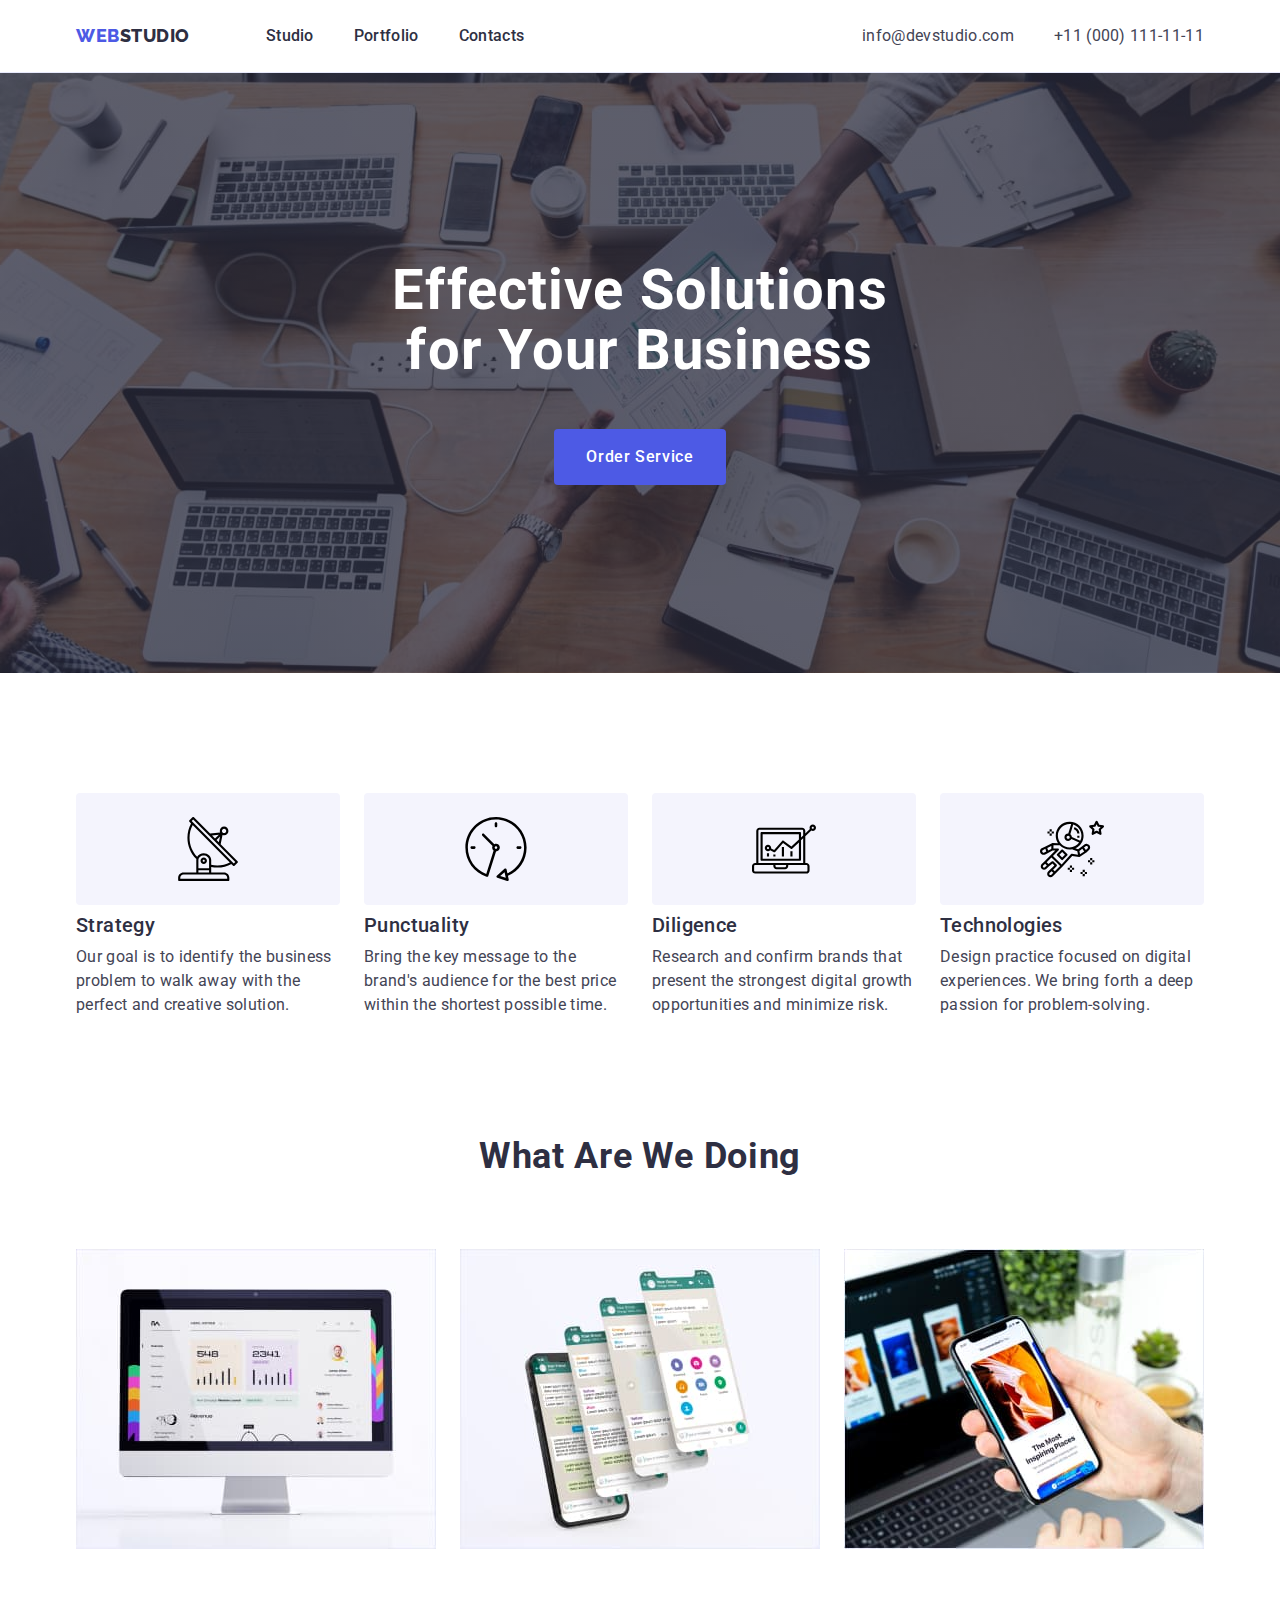
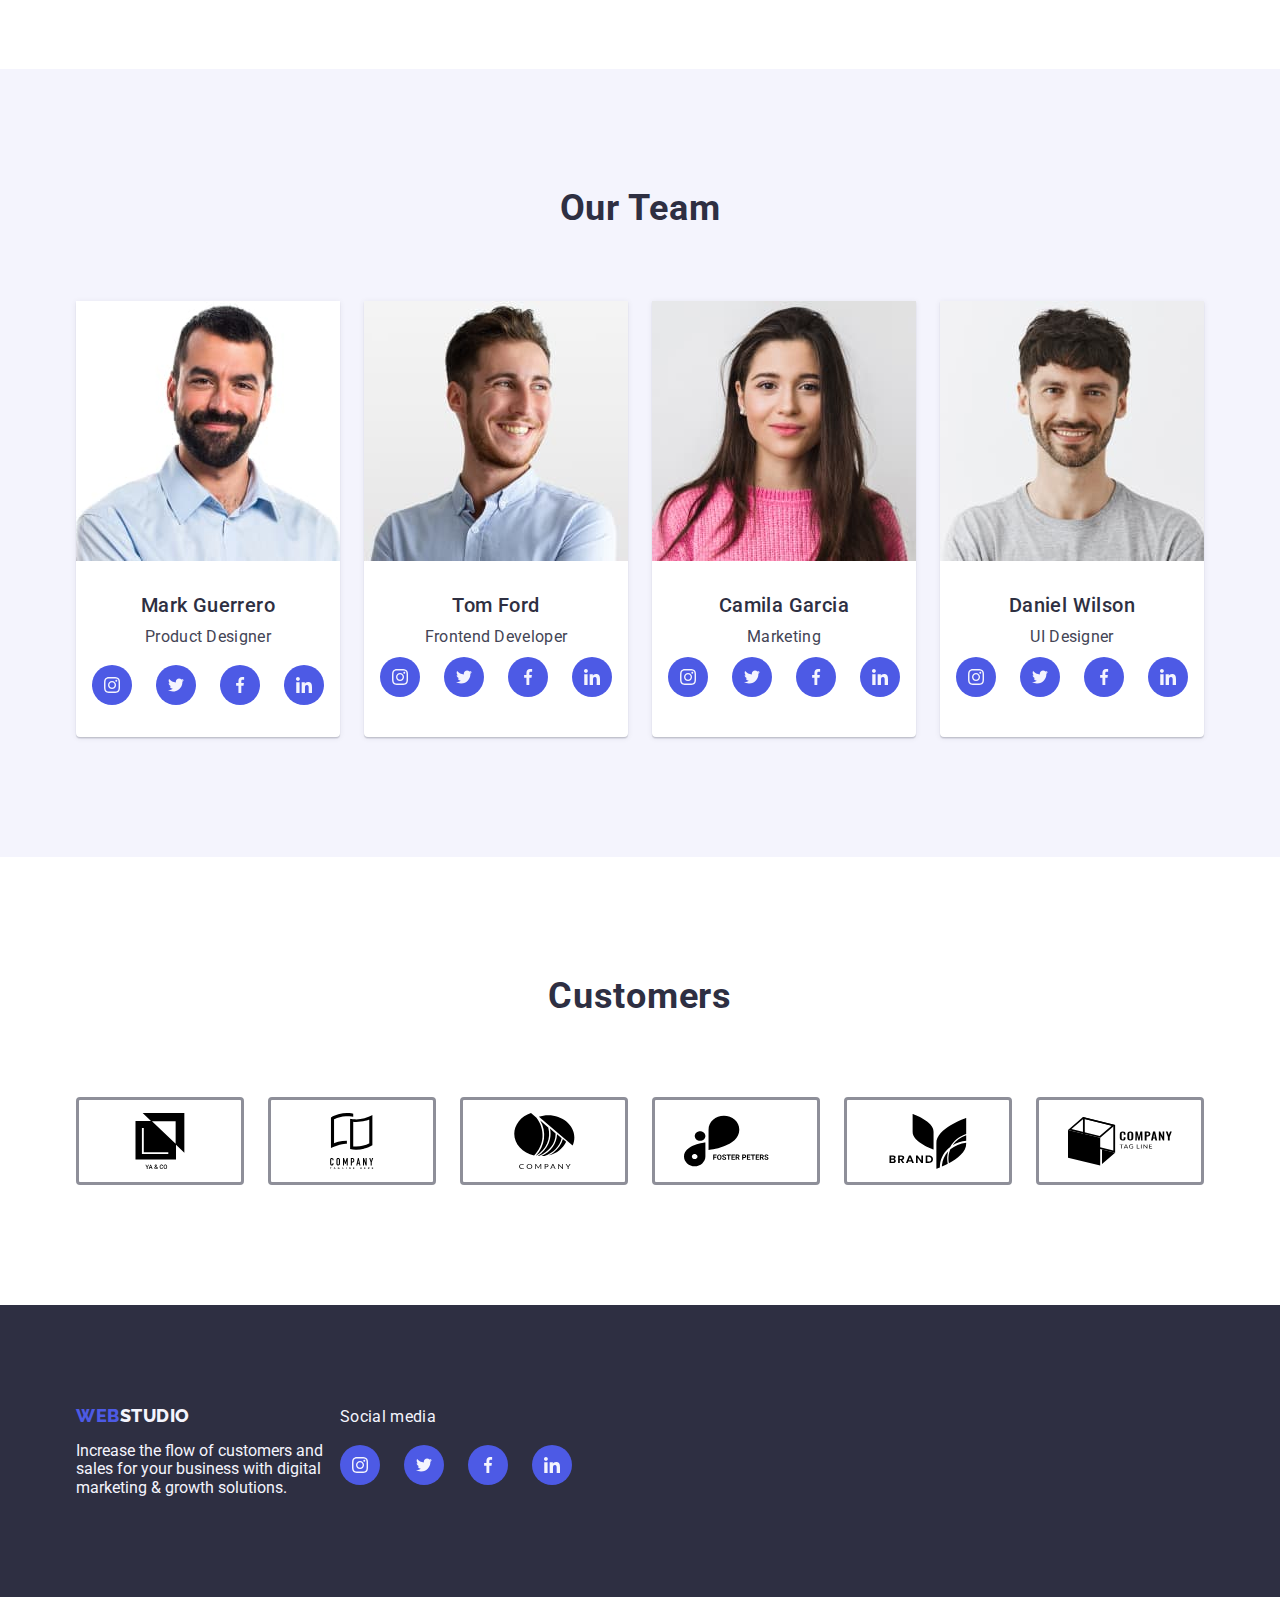
==== index.html @ c80bb86b "hw-04-27" ====
<!DOCTYPE html>
<html lang="en">
<head>
    <meta charset="UTF-8">
    <meta http-equiv="X-UA-Compatible" content="IE=edge">
    <meta name="viewport" content="width=device-width, initial-scale=1.0">
    <title>Main page</title>
    <link rel="preconnect" href="https://fonts.googleapis.com">
    <link rel="preconnect" href="https://fonts.gstatic.com" crossorigin>
    <link href="https://fonts.googleapis.com/css2?family=Raleway:wght@800&family=Roboto:wght@400;500;700;900&display=swap"
      rel="stylesheet">
    <link  rel="stylesheet"
           href="https://cdnjs.cloudflare.com/ajax/libs/modern-normalize/1.1.0/modern-normalize.min.css">
    <link rel="stylesheet" href="./css/style.css">
</head>

<body class="body">
        <!--Шапка -->

    <header class="header">
      <div class="container header-container ">
       <nav class="nav">
        <a class="logo link" href="./index.html">Web<span class="logo-one">Studio</span></a>
        <ul class="menu list">
          <li class="menu-item">
           <a class="menu-link link" href="./index.html">Studio</a>
         </li>
         <li class="menu-item">
          <a class="menu-link link" href="./portfolio.html">Portfolio</a>
         </li>
         <li class="menu-item">
          <a class="menu-link link" href="">Contacts</a>
         </li>
        </ul>
       </nav>
       <address class="adress m-left">
       <ul class="list menu ">
        <li class="m-right">
         <a class="mail link" href="mailto:info@devstudio.com">info@devstudio.com</a>
        </li>
        <li>
         <a class="phone-number link" href="tel:+110001111111">+11 (000) 111-11-11</a>
        </li>
       </ul>
      </address>
     </div>
    </header>

     <!--Головна частина -->

    <main>

     <section class="hero">
      <div class="container">
       <h1 class="title-one">Effective Solutions for Your Business</h1>
       <button class="button" type="button">Order Service</button>
      </div>
     </section>

     <section class="section">
        <div class="container ">
          <h2 hidden>blanc</h2> 
          
         <ul class="list line right-margin">
            <li>
             <div class="icon-conteiner">
              <svg  width="64px"  height="64px">                           
                <use href="./images/icons.svg#antenna"></use>
              </svg>
             </div>
             <h3 class="title-three">Strategy </h3>
             <p  class="p-descriphion">Our goal is to identify the business problem to walk away with the  perfect and creative solution.</p>
            </li>
            <li>
             <div class="icon-conteiner">
              <svg width="64px" height="64px">
                <use href="./images/icons.svg#clock"></use>
              </svg>
             </div>
             <h3 class="title-three">Punctuality </h3>
             <p class="p-descriphion">Bring the key message to the  brand's audience for the best  price within the shortest possible time.</p>
            </li>
            <li>
              <div class="icon-conteiner">
               <svg width="64px" height="64px">
                <use href="./images/icons.svg#diagram"></use>
               </svg>
              </div>
             <h3 class="title-three">Diligence</h3>
             <p  class="p-descriphion">Research and confirm brands that  present the strongest digital growth  opportunities and minimize risk.</p>
            </li>
            <li>
              <div class="icon-conteiner">
               <svg width="64px" height="64px">
                <use href="./images/icons.svg#astronaut"></use>
               </svg>
              </div>
              <h3 class="title-three">Technologies</h3>
              <p class="p-descriphion">Design practice focused on digital  experiences. We bring forth  a deep passion for problem-solving. </p>
            </li>
          </ul>
        </div>
      </section>

      <section class="section">
       <div class="container">
        <h2 class="title-too">What are we doing</h2>
        <ul class="list line right-margin">
          <li>
             <img src="./images/foto1/img1.jpg" alt="Computer" width="360">
           </li>
          <li>
             <img src="./images/foto1/img2.jpg" alt="Smartphone" width="360">
           </li>
          <li>
             <img src="./images/foto1/img3.jpg" alt="Laptop" width="360">
           </li>
        </ul>
       </div>
      </section>

      <section class="section-one">
        <div class="container">
         <h2 class="title-too">Our Team </h2>
         <ul class="list line right-margin">
            <li class="emploer">
               <img src="./images/foto2/img4.jpg" alt="Mark Guerrero Product Designer">
               <div class="card-emploers">
                <h3 class="title-three">Mark Guerrero</h3>
                <p class="p-descriphion m-bottom">Product Designer</p>
                 <ul class="list line right-margin">
                 <li>
                  <a class="social-list" href="">
                  <svg class="size-svg-one" width="16px" height="16px">                       
                    <use href="./images/icons.svg#instagram"></use>
                  </svg>
                  </a>
                 </li>
                 <li>
                  <a class="social-list" href="" >
                   <svg class="size-svg-one" width="16px" height="16px">                    
                    <use href="./images/icons.svg#twitter"></use>
                   </svg>
                  </a>
                 </li>
                 <li>
                  <a class="social-list" href="">
                   <svg class="size-svg-one" width="16px" height="16px">                                  
                    <use href="./images/icons.svg#facebook"></use>
                   </svg>
                  </a>
                 </li>
                 <li>
                  <a class="social-list" href="">
                   <svg class="size-svg-one" width="16px" height="16px">                                    
                    <use href="./images/icons.svg#linkedin"></use>
                   </svg>
                  </a>
                 </li>
                </ul>
              </div>
            </li>
            <li class="emploer">
               <img src="./images/foto2/img5.jpg" alt="Tom Ford Frontend Developer">
               <div class="card-emploers">   
                <h3 class="title-three">Tom Ford</h3>
                <p class="p-descriphion" >Frontend Developer</p>
                <ul class="list line right-margin">
                  <li>
                    <a class="social-list" href="">
                      <svg class="size-svg-one" width="16px" height="16px">
                        <use href="./images/icons.svg#instagram"></use>
                      </svg>
                    </a>
                  </li>
                  <li>
                    <a class="social-list" href="">
                      <svg class="size-svg-one" width="16px" height="16px">
                        <use href="./images/icons.svg#twitter"></use>
                      </svg>
                    </a>
                  </li>
                  <li>
                    <a class="social-list" href="">
                      <svg class="size-svg-one" width="16px" height="16px">
                        <use href="./images/icons.svg#facebook"></use>
                      </svg>
                    </a>
                  </li>
                  <li>
                    <a class="social-list" href="">
                      <svg class="size-svg-one" width="16px" height="16px">
                        <use href="./images/icons.svg#linkedin"></use>
                      </svg>
                    </a>
                  </li>
                </ul>
              </div>
            </li>
            <li class="emploer">
               <img  src="./images/foto2/img6.jpg" alt="Camila Garcia Marketing">
               <div class="card-emploers">
                <h3 class="title-three">Camila Garcia</h3>
                <p class="p-descriphion" >Marketing</p>
                <ul class="list line right-margin">
                  <li>
                    <a class="social-list" href="">
                      <svg class="size-svg-one" width="16px" height="16px">
                        <use href="./images/icons.svg#instagram"></use>
                      </svg>
                    </a>
                  </li>
                  <li>
                    <a class="social-list" href="">
                      <svg class="size-svg-one" width="16px" height="16px">
                        <use href="./images/icons.svg#twitter"></use>
                      </svg>
                    </a>
                  </li>
                  <li>
                    <a class="social-list" href="">
                      <svg class="size-svg-one" width="16px" height="16px">
                        <use href="./images/icons.svg#facebook"></use>
                      </svg>
                    </a>
                  </li>
                  <li>
                    <a class="social-list" href="">
                      <svg class="size-svg-one" width="16px" height="16px">
                        <use href="./images/icons.svg#linkedin"></use>
                      </svg>
                    </a>
                  </li>
                </ul>
              </div>
            </li>
            <li class="emploer">
              <img  src="./images/foto2/img7.jpg" alt="Daniel Wilson UI Designer">
              <div class="card-emploers">
                <h3 class="title-three">Daniel Wilson</h3>
                <p class="p-descriphion">UI Designer</p>
                <ul class="list line right-margin">
                  <li>
                    <a class="social-list" href="">
                      <svg class="size-svg-one" width="16px" height="16px">
                        <use href="./images/icons.svg#instagram"></use>
                      </svg>
                    </a>
                  </li>
                  <li>
                    <a class="social-list" href="">
                      <svg class="size-svg-one" width="16px" height="16px">
                        <use href="./images/icons.svg#twitter"></use>
                      </svg>
                    </a>
                  </li>
                  <li>
                    <a class="social-list" href="">
                      <svg class="size-svg-one" width="16px" height="16px">
                        <use href="./images/icons.svg#facebook"></use>
                      </svg>
                    </a>
                  </li>
                  <li>
                    <a class="social-list" href="">
                      <svg class="size-svg-one" width="16px" height="16px">
                        <use href="./images/icons.svg#linkedin"></use>
                      </svg>
                    </a>
                  </li>
                </ul>
              </div>
            </li>
          </ul>
        </div>
      </section>

      <section class="section">
        <div class="container">
          <h2 class="title-too">Customers</h2> 
          <ul class="list line right-margin">
            <li>
             <a class="customers-icon"  href=""> 
              <svg width="104px" height="56px">
                <use href="./images/icons.svg#logo1"></use>
              </svg>
             </a>
            </li>
            <li>
             <a class="customers-icon" href=""> 
              <svg width="104px" height="56px">
               <use href="./images/icons.svg#logo2"></use>
              </svg>
             </a>
            </li>
            <li>
             <a class="customers-icon" href="">
              <svg width="104px" height="56px">
                <use href="./images/icons.svg#logo3"></use>
              </svg>
             </a>
            </li>
            <li>
            <a class="customers-icon" href="">
              <svg width="104px" height="56px">
                <use href="./images/icons.svg#logo4"></use>
              </svg>
            </a>
            </li>
            <li>
            <a class="customers-icon" href="">
              <svg width="104px" height="56px">
                <use href="./images/icons.svg#logo5"></use>
              </svg>
             </a>
            </li>
            <li>
             <a class="customers-icon" href="">
              <svg width="104px" height="56px">
                <use href="./images/icons.svg#logo6"></use>
              </svg>
             </a>
            </li>
          </ul>
        </div>
      </section>

    </main>

    <footer class="footer">
     <div class="container line-footer">
      <div class="footer-margin" >
        <a class="logo-footer link" href="./index.html">Web<span class="logo-too">Studio</span></a>
        <p class="p-footer">Increase the flow of customers and sales for your business with digital marketing & growth
          solutions. </p>
      </div>
      <div>
       <p class="p-footer-one">Social media</p>
        <ul class="list line right-margin">
          <li>
            <a class="social-list" href="">
              <svg class="size-svg-one" width="16px" height="16px">
                <use href="./images/icons.svg#instagram"></use>
              </svg>
            </a>
          </li>
          <li>
            <a class="social-list" href="">
              <svg class="size-svg-one" width="16px" height="16px">
                <use href="./images/icons.svg#twitter"></use>
              </svg>
            </a>
          </li>
          <li>
            <a class="social-list" href="">
              <svg class="size-svg-one" width="16px" height="16px">
                <use href="./images/icons.svg#facebook"></use>
              </svg>
            </a>
          </li>
          <li>
            <a class="social-list" href="">
              <svg class="size-svg-one" width="16px" height="16px">
                <use href="./images/icons.svg#linkedin"></use>
              </svg>
            </a>
          </li>
        </ul>
      </div>
     </div>
    </footer>
       
 </body>
</html>
---- css/style.css ----
:root {--color-one:#2e2f42;
       --color-too:#4d5ae5;
       --color-three:#ffffff;
       --color-four:#434455;
       --color-five:#f4f4fd;
       --color-six: #404bbf;
       --color-seven:#e7e9fc}

h1, h2,h3,p{margin-top:0;
            margin-bottom:0;}
ul{margin-top: 0;
   margin-bottom:0;
   padding-left: 0;}

.container{width:1158px;
           margin-left: auto;
           margin-right: auto;
           padding-left:15px;
           padding-right:15px;}

img{display: block;}
a{display: block;} 
svg{display:block;} 


body{ font-family:'Roboto',sans-serif;
       background-color: var(--color-three);
       color:var(--color-four);}
       
    

.list {list-style: none;}
.link {text-decoration: none;}

/* .line-one {display: flex; */
           /* flex-wrap: wrap;} */
           
.line{display: flex;}

.line-portfolio-one {
       display: flex;
       align-items: center;
       justify-content: center;
       column-gap:24px ;
       margin-bottom:72px;}
.line-portfolio-too {
         display: flex;
         flex-wrap: wrap;
         row-gap: 48px;
         column-gap:24px;}

/* .element-margin:not(:nth-child(3n)){ margin-right:24px;}             */
/* .element-margin-one:not(:nth-child(4n)){margin-right: 24px;} */
/* .element-margin-filter:not(:nth-child(5n)){margin-right: 24px;} */
/* .element-margin-customers:not(:nth-child(6n)) {margin-right: 24px;}   */

.p-descriphion{
      font-size:16px;
      line-height: 1.5;
      letter-spacing: 0.02em;
      color: var(--color-four);}
 .width-element{width:calc((100% - 72px)/4);}       


.header{border-bottom: 1px solid var(--color-seven);
box-shadow: 0px 2px 1px rgba(46, 47, 66, 0.08), 0px 1px 1px rgba(46, 47, 66, 0.16), 0px 1px 6px rgba(46, 47, 66, 0.08);
}

.header-container{
       display: flex; 
       align-items: center;} 
        
.nav{display: flex;
     align-items: center;} 
     
        
.logo{font-family:'Raleway',sans-serif; 
      font-weight: 800;
      font-size:18px;
      line-height:1.17;
      letter-spacing: 0.03em;
      text-transform: uppercase;
      color: var(--color-too);
      margin-right:76px;
      
}
.logo-one{color: var(--color-one);}
.logo-too{color: var(--color-five);}


.menu{display: flex;
      align-items: center;
      column-gap: 40px;
}

.menu-item{padding-top: 24px;
           padding-bottom:24px;}  

.menu-link {font-weight:500 ;
           font-size:16px;
           color: var(--color-one);
           line-height: 1.5;
           letter-spacing: 0.02em;
           /* padding-top: 24px; */
           /* padding-bottom: 24px; */
       
                     
              }
       
       
.menu-link:hover,.menu-link:focus{color: var(--color-six);}
 
.adress{font-style: normal;
        align-items: center;
        /* justify-content: flex-end; */
       }  


.mail {font-size: 16px;
       color: var(--color-four);
       line-height: 1.5;
       letter-spacing: 0.02em;
       
       }
.phone-number{font-size: 16px;
              color: var(--color-four);
              line-height: 1.5;
              letter-spacing: 0.02em;
              
       }
            
.mail:hover,.mail:focus{color: var(--color-six);}
.phone-number:hover,.phone-number:focus{color:var(--color-six);}
.m-left{margin-left: auto;} 
/* .m-right{margin-right:40px;} */

.hero{
      padding-top: 188px;
      padding-bottom: 188px;
      background-image: linear-gradient(rgba(46, 47, 66, 0.7), rgba(46, 47, 66, 0.7)),
                        url('../images/people-office-hero.jpg');
      background-size: cover;
      background-repeat: no-repeat;
      background-position: center;
      background-color: rgba(46, 47, 66, 0.7);
      max-width: 1440px;
      margin-bottom: 120px;
}
      



.title-one{
      font-weight: 700;
      font-size: 56px;
      line-height: 1.07;
      letter-spacing: 0.02em;
      text-align: center;
      color:var(--color-three);
      max-width:496px;
      margin: 0 auto ; 
      margin-bottom:48px;}

.button{font-family: 'Roboto', sans-serif;
        font-weight: 500;
        font-size: 16px;
        line-height: 1.5;
        letter-spacing:0.04em;
        cursor:pointer;
        background-color:var(--color-too);
        color: var(--color-three);
        min-width:169px;
        height:56px;
        display: block;
        margin: 0 auto;
        padding: 16px 32px 16px 32px;
        border: none;
        border-radius:4px;}
.button:hover,.button:focus{ background-color: var(--color-six);}
.card{background-color: var(--color-three);}
                             
.button-too {font-family:'Roboto',sans-serif;
         font-weight: 500;
         font-size: 16px;
         line-height: 1.5;
         letter-spacing: 0.04em;
         cursor: pointer;
         background-color: var(--color-five);
         color:var(--color-too);
         display: block;
         padding: 12px 24px 12px 24px;
         border: 1px solid var(--color-seven);
         border-radius: 4px;}
.button-too:hover,.button-too:focus{
      background-color:var(--color-six); 
      color: var(--color-three);
      border: 1px solid transparent;
      box-shadow: 0px 3px 1px rgba(0, 0, 0, 0.1), 0px 2px 1px rgba(0, 0, 0, 0.08), 0px 2px 2px rgba(0, 0, 0, 0.12);
       }         

.section-one {background-color: var(--color-five);
          padding-top:120px; 
          padding-bottom:120px;
          margin-bottom: 120px; 
       }
.section {background-color:var(--color-three); 
          margin-bottom: 120px;     
       }
.section-portfolio{background-color: var(--color-three);
                   padding-top: 96px;
                   padding-bottom: 120px;}


.card-emploers{
       display: block;
       padding-top: 32px; 
       padding-bottom: 32px; 
       padding-left: 16px;  
       padding-right: 16px; 
       text-align: center;
       justify-content:center;}  

.width {flex-basis:calc(100% - 3 * 24px)}
.emploer{
        background-color: var(--color-three);
        flex-basis:calc((100% - 3 * 24px)/4);
        border-radius: 0px 0px 4px 4px;
        box-shadow: 0px 1px 6px rgba(46, 47, 66, 0.08), 0px 1px 1px rgba(46, 47, 66, 0.16),
                    0px 2px 1px rgba(46, 47, 66, 0.08);
       }
.center{text-align:center;}
.center-icon{justify-content: center;}
.social-list{display:flex;
             margin-top: 8px;
             height:100%;
             justify-content: center;
             align-items: center; 
             width: 40px;
             height: 40px;
             border-radius: 50%;
             background-color:#4d5ae5;}
.social-list:hover,.social-list:focus {background-color: #404bbf;}
             
.size-svg-one{ 
              /* width:16px; */
               /* height:16px; */
               fill: #f4f4fd;}


.icon-conteiner {
       display: flex;
       justify-content: center;
       align-items: center; 
       width: 264px;
       height: 112px;
       background-color: #f4f4fd;
       border-radius: 4px;
       margin-bottom: 8px;
}

  
 
/* .size-svg-customers{width: 104px; */
                    /* height: 56px;           */
/* }          */
 
.m-bottom {margin-bottom: 8px;}
.card-portfolio {
       padding-top: 32px;
       padding-bottom: 32px;
       padding-left: 16px;
       padding-right: 16px;
       border: 1px solid #e7e9fc;
       border-top: none;}
.portfolio-shadow{box-shadow:none;}       
.portfolio-shadow:hover,.portfolio-shadow:focus{
       box-shadow: 0px 1px 6px rgba(46, 47, 66, 0.08), 0px 1px 1px rgba(46, 47, 66, 0.16), 0px 2px 1px rgba(46, 47, 66, 0.08);
 }      



.title-too{font-weight:700;
      font-size: 36px;
      line-height: 1.11;
      letter-spacing: 0.02em;
      text-align: center;
      text-transform:capitalize;
      color:var(--color-one);
      margin-bottom:72px;}


.title-three {font-weight:500;
              font-size:20px;
              line-height: 1.2;
              letter-spacing: 0.02em;
              color:var(--color-one);
              margin-bottom:8px;}


.right-margin{gap: 24px;}              
.customers-icon{
              display: flex;
              margin-top: 8px;
              justify-content: center;
              align-items: center;
              gap: 24px;
              width: 168px;
              height: 88px;
              color: #8e8f99;
              border: solid #8e8f99;
              border-radius: 4px;}  
                
.customers-icon:hover,.customers-icon:focus{background-color:#404bbf ;
                                            color:#404bbf;
                                            border-color: #404bbf; 
}
       
       

.footer{background-color:var(--color-one);
        padding-top: 100px;
        padding-bottom:100px;}

.p-footer{width:264px ;
          color:var(--color-five);
          }

.line-footer {display: flex;
              align-items: baseline
}
         
.p-footer-one{width: 96px;
              font-size: 16px;
              line-height: 1.5;
              letter-spacing: 0.02em;
              color: var(--color-five);
              margin-bottom:8px;
}         
.footer-margin{gap:120px;}          


.logo-footer{font-family:'Raleway',sans-serif;
        font-weight: 800;
        font-size: 18px;
        line-height: 1.17;
        letter-spacing: 0.03em;
        text-transform: uppercase;
        color: var(--color-too);
        display:block;
        margin-bottom:16px;}
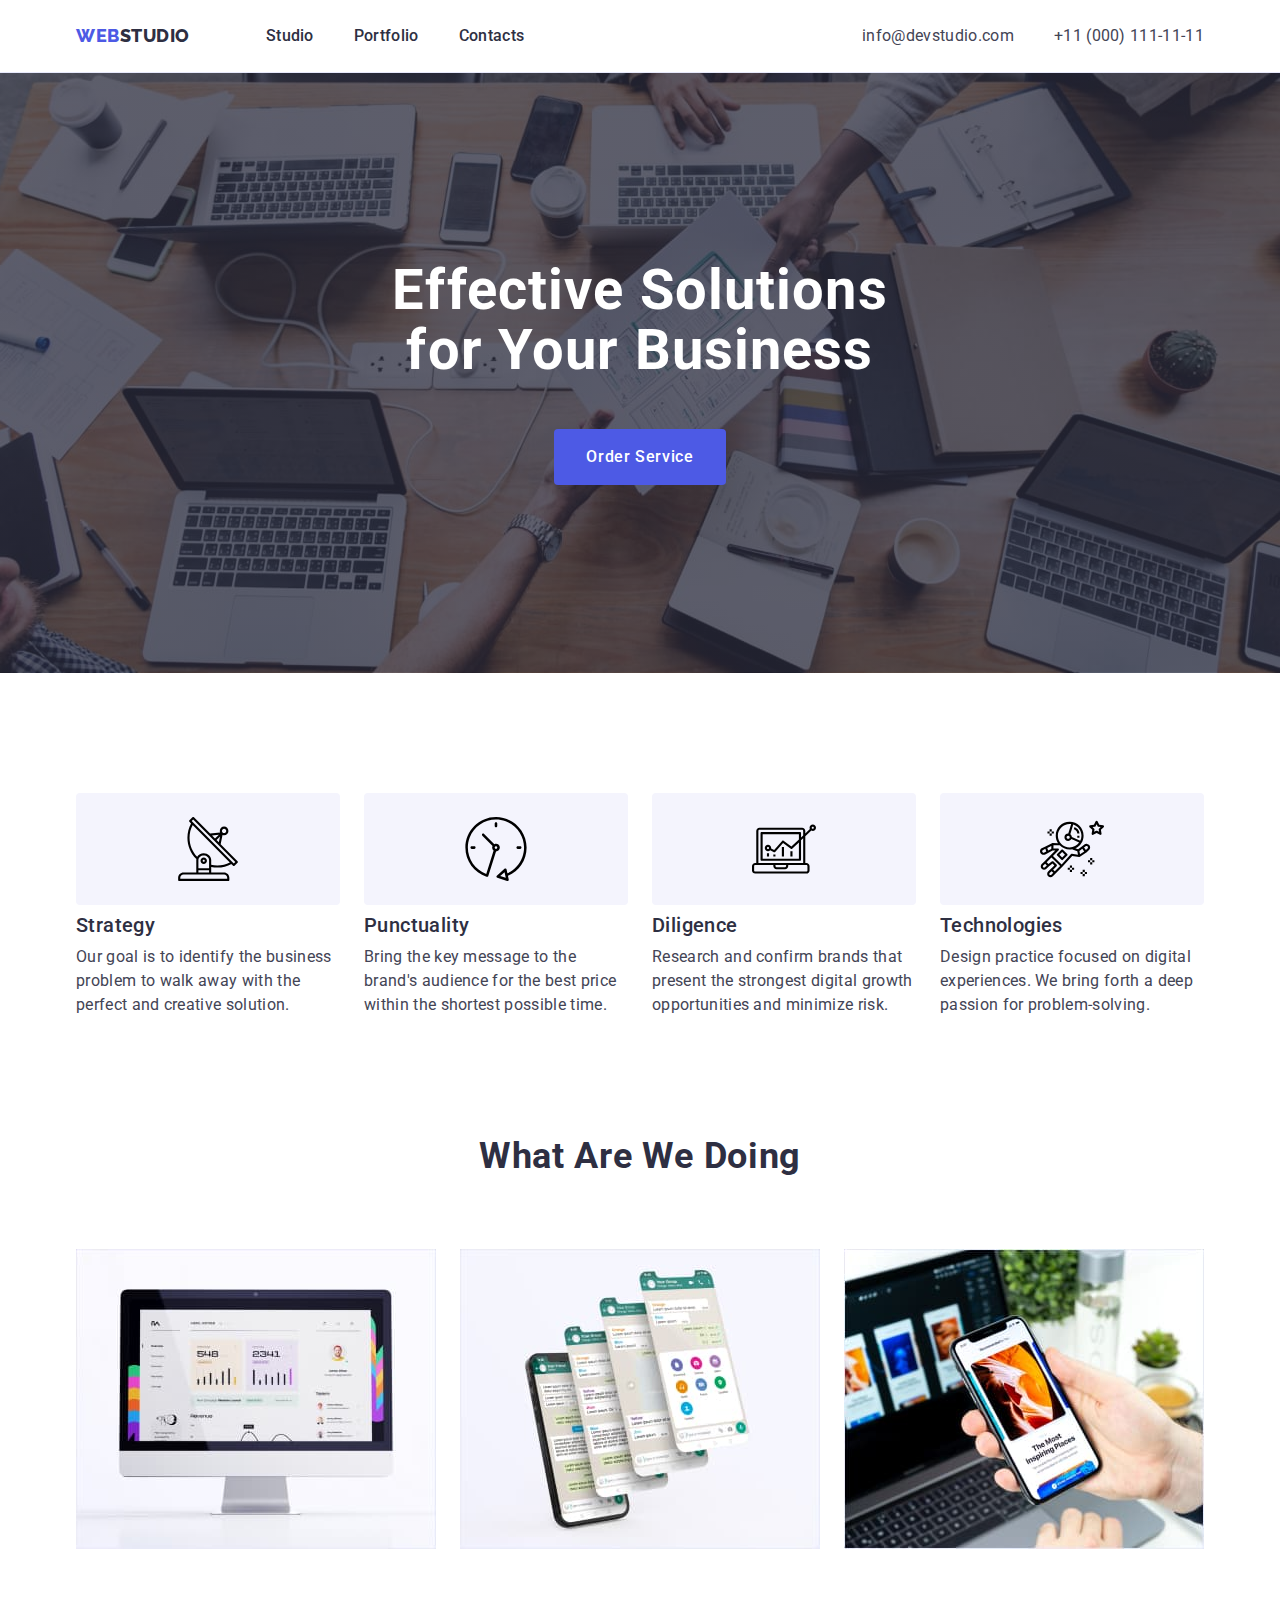
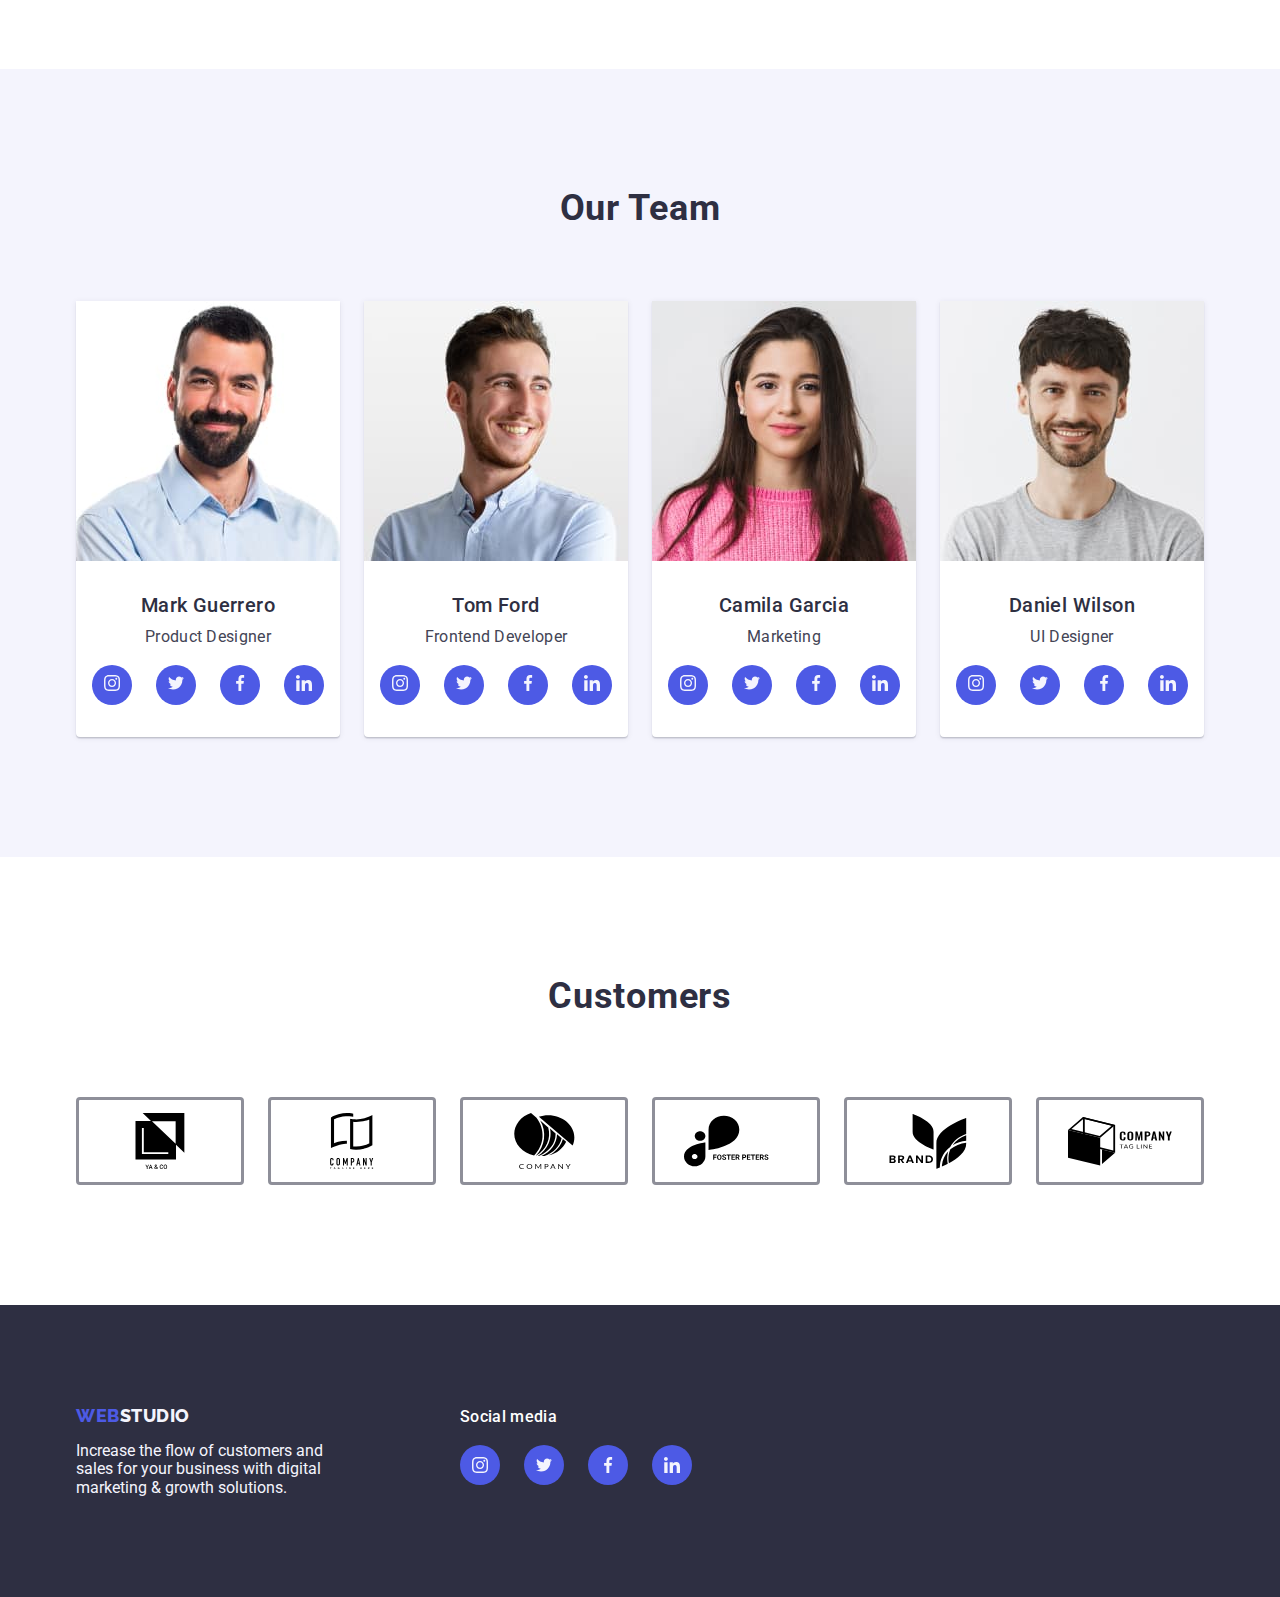
==== commit 16722bd9: "hw-04-30" ====
--- a/index.html
+++ b/index.html
@@ -129,29 +129,29 @@
                 <h3 class="title-three">Mark Guerrero</h3>
                 <p class="p-descriphion m-bottom">Product Designer</p>
                  <ul class="list line right-margin">
-                 <li>
-                  <a class="social-list" href="">
+                 <li class="social-list">
+                  <a  href="">
                   <svg class="size-svg-one" width="16px" height="16px">                       
                     <use href="./images/icons.svg#instagram"></use>
                   </svg>
                   </a>
                  </li>
-                 <li>
-                  <a class="social-list" href="" >
+                 <li class="social-list">
+                  <a  href="" >
                    <svg class="size-svg-one" width="16px" height="16px">                    
                     <use href="./images/icons.svg#twitter"></use>
                    </svg>
                   </a>
                  </li>
-                 <li>
-                  <a class="social-list" href="">
+                 <li class="social-list">
+                  <a  href="">
                    <svg class="size-svg-one" width="16px" height="16px">                                  
                     <use href="./images/icons.svg#facebook"></use>
                    </svg>
                   </a>
                  </li>
-                 <li>
-                  <a class="social-list" href="">
+                 <li class="social-list" >
+                  <a href="">
                    <svg class="size-svg-one" width="16px" height="16px">                                    
                     <use href="./images/icons.svg#linkedin"></use>
                    </svg>
@@ -164,31 +164,31 @@
                <img src="./images/foto2/img5.jpg" alt="Tom Ford Frontend Developer">
                <div class="card-emploers">   
                 <h3 class="title-three">Tom Ford</h3>
-                <p class="p-descriphion" >Frontend Developer</p>
+                <p class="p-descriphion m-bottom" >Frontend Developer</p>
                 <ul class="list line right-margin">
-                  <li>
-                    <a class="social-list" href="">
+                  <li class="social-list">
+                    <a  href="">
                       <svg class="size-svg-one" width="16px" height="16px">
                         <use href="./images/icons.svg#instagram"></use>
                       </svg>
                     </a>
                   </li>
-                  <li>
-                    <a class="social-list" href="">
+                  <li class="social-list">
+                    <a  href="">
                       <svg class="size-svg-one" width="16px" height="16px">
                         <use href="./images/icons.svg#twitter"></use>
                       </svg>
                     </a>
                   </li>
-                  <li>
-                    <a class="social-list" href="">
+                  <li class="social-list">
+                    <a  href="">
                       <svg class="size-svg-one" width="16px" height="16px">
                         <use href="./images/icons.svg#facebook"></use>
                       </svg>
                     </a>
                   </li>
-                  <li>
-                    <a class="social-list" href="">
+                  <li class="social-list">
+                    <a  href="">
                       <svg class="size-svg-one" width="16px" height="16px">
                         <use href="./images/icons.svg#linkedin"></use>
                       </svg>
@@ -201,31 +201,31 @@
                <img  src="./images/foto2/img6.jpg" alt="Camila Garcia Marketing">
                <div class="card-emploers">
                 <h3 class="title-three">Camila Garcia</h3>
-                <p class="p-descriphion" >Marketing</p>
+                <p class="p-descriphion m-bottom" >Marketing</p>
                 <ul class="list line right-margin">
-                  <li>
-                    <a class="social-list" href="">
+                  <li class="social-list">
+                    <a  href="">
                       <svg class="size-svg-one" width="16px" height="16px">
                         <use href="./images/icons.svg#instagram"></use>
                       </svg>
                     </a>
                   </li>
-                  <li>
-                    <a class="social-list" href="">
+                  <li class="social-list">
+                    <a href="">
                       <svg class="size-svg-one" width="16px" height="16px">
                         <use href="./images/icons.svg#twitter"></use>
                       </svg>
                     </a>
                   </li>
-                  <li>
-                    <a class="social-list" href="">
+                  <li class="social-list">
+                    <a  href="">
                       <svg class="size-svg-one" width="16px" height="16px">
                         <use href="./images/icons.svg#facebook"></use>
                       </svg>
                     </a>
                   </li>
-                  <li>
-                    <a class="social-list" href="">
+                  <li class="social-list">
+                    <a  href="">
                       <svg class="size-svg-one" width="16px" height="16px">
                         <use href="./images/icons.svg#linkedin"></use>
                       </svg>
@@ -238,31 +238,31 @@
               <img  src="./images/foto2/img7.jpg" alt="Daniel Wilson UI Designer">
               <div class="card-emploers">
                 <h3 class="title-three">Daniel Wilson</h3>
-                <p class="p-descriphion">UI Designer</p>
+                <p class="p-descriphion m-bottom">UI Designer</p>
                 <ul class="list line right-margin">
-                  <li>
-                    <a class="social-list" href="">
+                  <li class="social-list">
+                    <a  href="">
                       <svg class="size-svg-one" width="16px" height="16px">
                         <use href="./images/icons.svg#instagram"></use>
                       </svg>
                     </a>
                   </li>
-                  <li>
-                    <a class="social-list" href="">
+                  <li class="social-list">
+                    <a  href="">
                       <svg class="size-svg-one" width="16px" height="16px">
                         <use href="./images/icons.svg#twitter"></use>
                       </svg>
                     </a>
                   </li>
-                  <li>
-                    <a class="social-list" href="">
+                  <li class="social-list">
+                    <a  href="">
                       <svg class="size-svg-one" width="16px" height="16px">
                         <use href="./images/icons.svg#facebook"></use>
                       </svg>
                     </a>
                   </li>
-                  <li>
-                    <a class="social-list" href="">
+                  <li class="social-list">
+                    <a  href="">
                       <svg class="size-svg-one" width="16px" height="16px">
                         <use href="./images/icons.svg#linkedin"></use>
                       </svg>
@@ -338,28 +338,28 @@
        <p class="p-footer-one">Social media</p>
         <ul class="list line right-margin">
           <li>
-            <a class="social-list" href="">
+            <a class="social-list-footer" href="">
               <svg class="size-svg-one" width="16px" height="16px">
                 <use href="./images/icons.svg#instagram"></use>
               </svg>
             </a>
           </li>
           <li>
-            <a class="social-list" href="">
+            <a class="social-list-footer" href="">
               <svg class="size-svg-one" width="16px" height="16px">
                 <use href="./images/icons.svg#twitter"></use>
               </svg>
             </a>
           </li>
           <li>
-            <a class="social-list" href="">
+            <a class="social-list-footer" href="">
               <svg class="size-svg-one" width="16px" height="16px">
                 <use href="./images/icons.svg#facebook"></use>
               </svg>
             </a>
           </li>
           <li>
-            <a class="social-list" href="">
+            <a class="social-list-footer" href="">
               <svg class="size-svg-one" width="16px" height="16px">
                 <use href="./images/icons.svg#linkedin"></use>
               </svg>
--- a/css/style.css
+++ b/css/style.css
@@ -20,7 +20,7 @@
 
 img{display: block;}
 a{display: block;} 
-svg{display:block;} 
+/* svg{display:block;}  */
 
 
 body{ font-family:'Roboto',sans-serif;
@@ -215,8 +215,8 @@
        display: block;
        padding-top: 32px; 
        padding-bottom: 32px; 
-       padding-left: 16px;  
-       padding-right: 16px; 
+       /* padding-left: 16px;   */
+       /* padding-right: 16px;  */
        text-align: center;
        justify-content:center;}  
 
@@ -231,7 +231,7 @@
 .center{text-align:center;}
 .center-icon{justify-content: center;}
 .social-list{display:flex;
-             margin-top: 8px;
+             margin-top: 8px; 
              height:100%;
              justify-content: center;
              align-items: center; 
@@ -297,7 +297,8 @@
               margin-bottom:8px;}
 
 
-.right-margin{gap: 24px;}              
+.right-margin{justify-content: center;
+              gap: 24px;}              
 .customers-icon{
               display: flex;
               margin-top: 8px;
@@ -326,17 +327,32 @@
           }
 
 .line-footer {display: flex;
-              align-items: baseline
+              align-items: baseline;
+              gap:120px; 
 }
          
-.p-footer-one{width: 96px;
+.p-footer-one{font-weight: 500;
               font-size: 16px;
               line-height: 1.5;
               letter-spacing: 0.02em;
-              color: var(--color-five);
-              margin-bottom:8px;
+              color: var(--color-three);
+              margin-bottom:16px;
 }         
-.footer-margin{gap:120px;}          
+/* .footer-margin{gap:120px;}  */
+
+.social-list-footer {
+       display: flex;
+       height: 100%;
+       justify-content: center;
+       align-items: center;
+       width: 40px;
+       height: 40px;
+       border-radius: 50%;
+       background-color: #4d5ae5;
+}
+
+.social-list-footer:hover,.social-list-footer:focus {background-color:#31d00a;}
+
 
 
 .logo-footer{font-family:'Raleway',sans-serif;
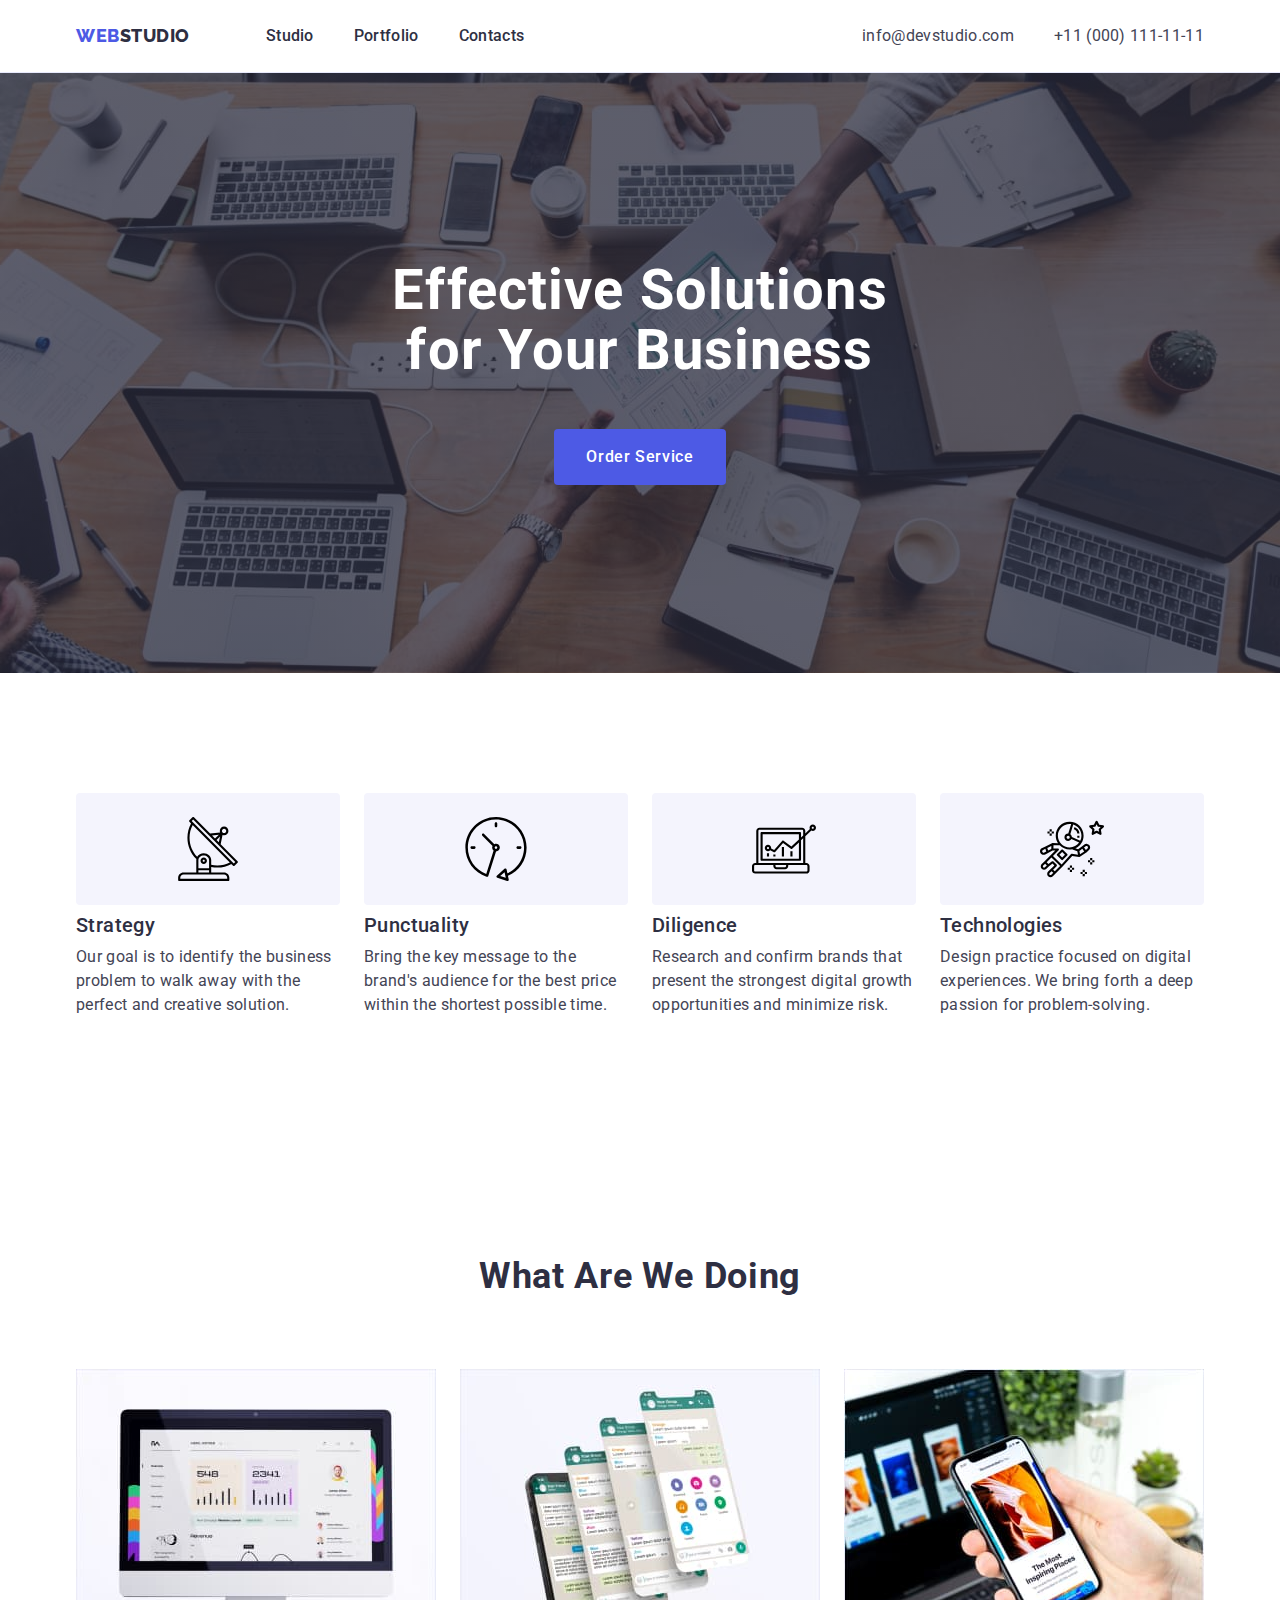
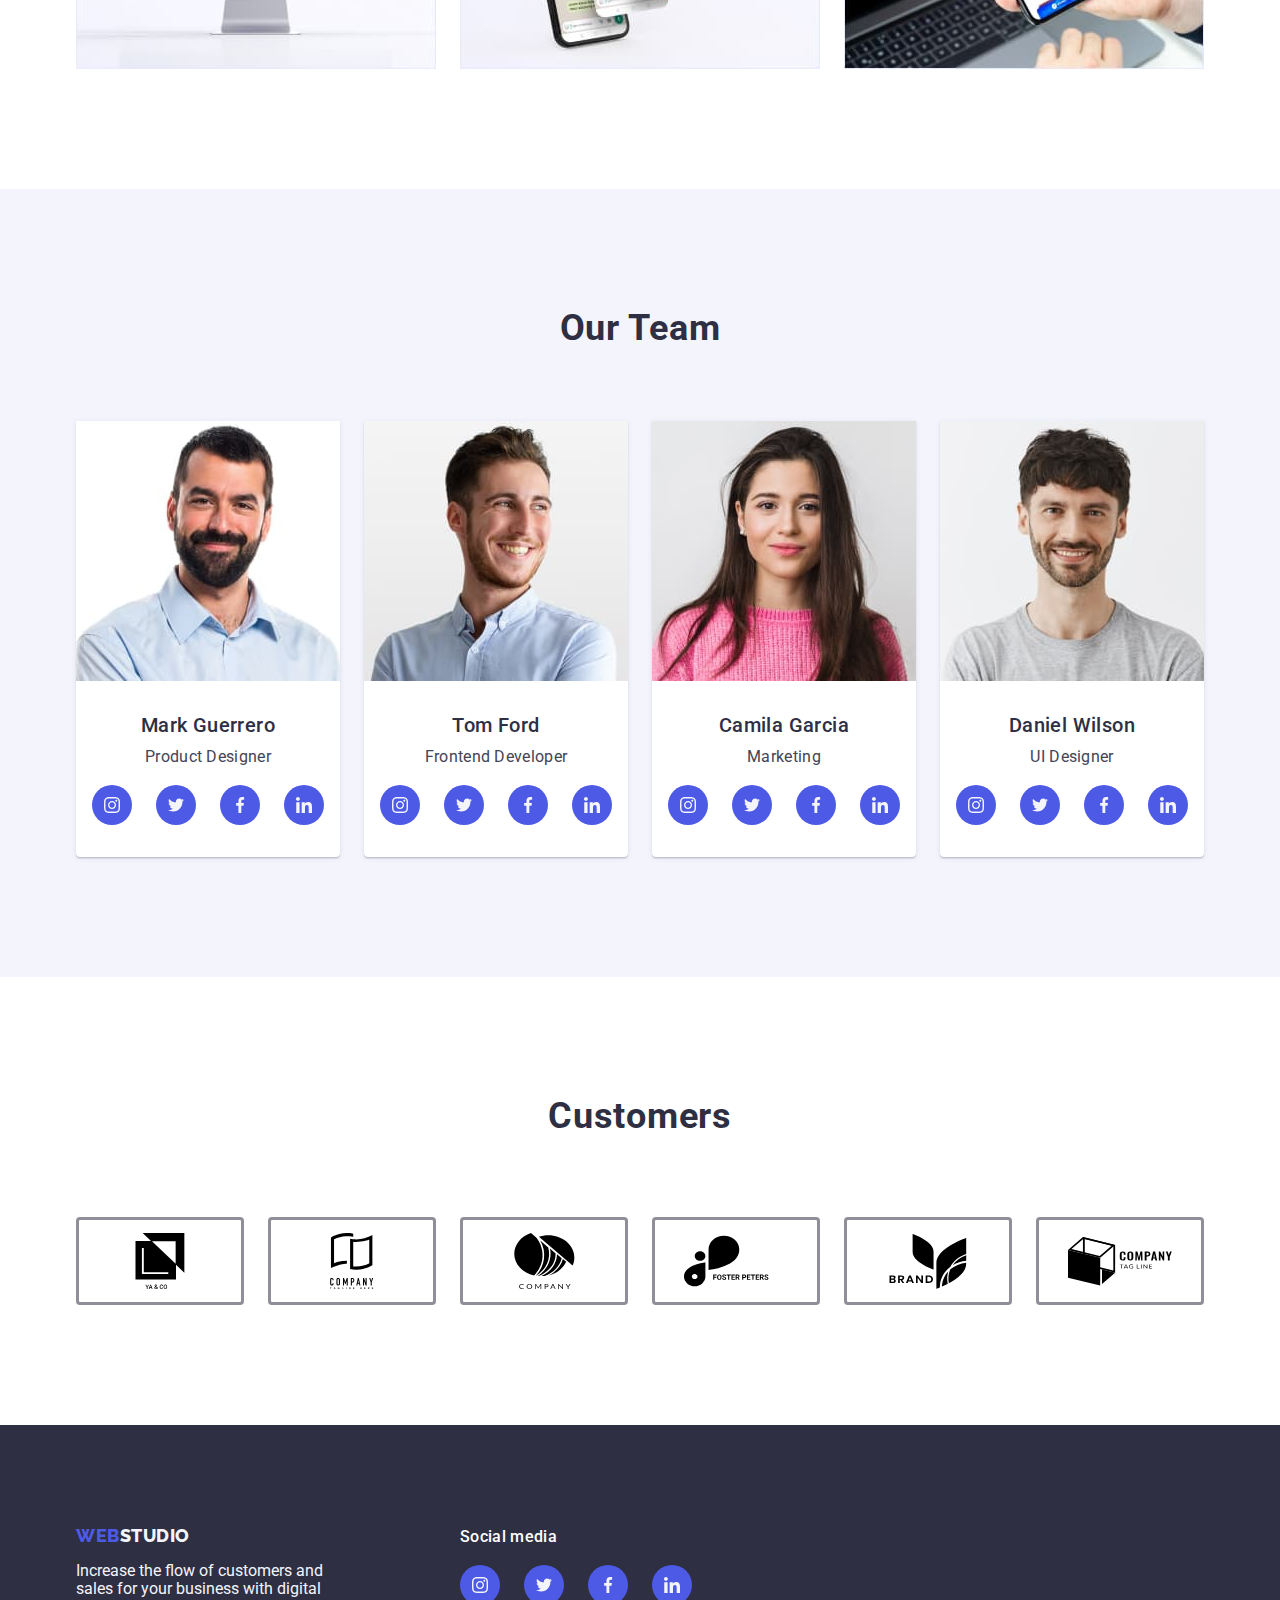
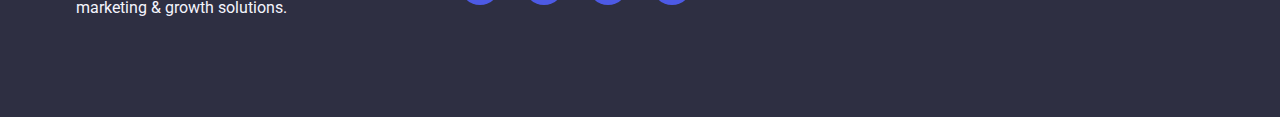
==== commit b30eae8d: "hw-04-33" ====
--- a/index.html
+++ b/index.html
@@ -57,14 +57,14 @@
       </div>
      </section>
 
-     <section class="section">
+     <section class="advantages">
         <div class="container ">
           <h2 hidden>blanc</h2> 
           
          <ul class="list line right-margin">
             <li>
              <div class="icon-conteiner">
-              <svg  width="64px"  height="64px">                           
+              <svg  width="64"  height="64">                           
                 <use href="./images/icons.svg#antenna"></use>
               </svg>
              </div>
@@ -73,7 +73,7 @@
             </li>
             <li>
              <div class="icon-conteiner">
-              <svg width="64px" height="64px">
+              <svg width="64" height="64">
                 <use href="./images/icons.svg#clock"></use>
               </svg>
              </div>
@@ -82,7 +82,7 @@
             </li>
             <li>
               <div class="icon-conteiner">
-               <svg width="64px" height="64px">
+               <svg width="64" height="64">
                 <use href="./images/icons.svg#diagram"></use>
                </svg>
               </div>
@@ -91,7 +91,7 @@
             </li>
             <li>
               <div class="icon-conteiner">
-               <svg width="64px" height="64px">
+               <svg width="64" height="64">
                 <use href="./images/icons.svg#astronaut"></use>
                </svg>
               </div>
@@ -102,7 +102,7 @@
         </div>
       </section>
 
-      <section class="section">
+      <section class="what-are-we-doing">
        <div class="container">
         <h2 class="title-too">What are we doing</h2>
         <ul class="list line right-margin">
@@ -119,7 +119,7 @@
        </div>
       </section>
 
-      <section class="section-one">
+      <section class="our-team">
         <div class="container">
          <h2 class="title-too">Our Team </h2>
          <ul class="list line right-margin">
@@ -129,30 +129,30 @@
                 <h3 class="title-three">Mark Guerrero</h3>
                 <p class="p-descriphion m-bottom">Product Designer</p>
                  <ul class="list line right-margin">
-                 <li class="social-list">
-                  <a  href="">
+                 <li>
+                  <a class="social-list" href="">
                   <svg class="size-svg-one" width="16px" height="16px">                       
                     <use href="./images/icons.svg#instagram"></use>
                   </svg>
                   </a>
                  </li>
-                 <li class="social-list">
-                  <a  href="" >
+                 <li>
+                  <a class="social-list" href="" >
                    <svg class="size-svg-one" width="16px" height="16px">                    
                     <use href="./images/icons.svg#twitter"></use>
                    </svg>
                   </a>
                  </li>
-                 <li class="social-list">
-                  <a  href="">
-                   <svg class="size-svg-one" width="16px" height="16px">                                  
+                 <li>
+                  <a  class="social-list" href="">
+                   <svg class="size-svg-one" width="16" height="16">                                  
                     <use href="./images/icons.svg#facebook"></use>
                    </svg>
                   </a>
                  </li>
-                 <li class="social-list" >
-                  <a href="">
-                   <svg class="size-svg-one" width="16px" height="16px">                                    
+                 <li >
+                  <a class="social-list" href="">
+                   <svg class="size-svg-one" width="16" height="16">                                    
                     <use href="./images/icons.svg#linkedin"></use>
                    </svg>
                   </a>
@@ -166,30 +166,30 @@
                 <h3 class="title-three">Tom Ford</h3>
                 <p class="p-descriphion m-bottom" >Frontend Developer</p>
                 <ul class="list line right-margin">
-                  <li class="social-list">
-                    <a  href="">
-                      <svg class="size-svg-one" width="16px" height="16px">
+                  <li>
+                    <a class="social-list" href="">
+                      <svg class="size-svg-one" width="16" height="16">
                         <use href="./images/icons.svg#instagram"></use>
                       </svg>
                     </a>
                   </li>
-                  <li class="social-list">
-                    <a  href="">
-                      <svg class="size-svg-one" width="16px" height="16px">
+                  <li>
+                    <a class="social-list" href="">
+                      <svg class="size-svg-one" width="16" height="16">
                         <use href="./images/icons.svg#twitter"></use>
                       </svg>
                     </a>
                   </li>
-                  <li class="social-list">
-                    <a  href="">
-                      <svg class="size-svg-one" width="16px" height="16px">
+                  <li >
+                    <a class="social-list" href="">
+                      <svg class="size-svg-one" width="16" height="16">
                         <use href="./images/icons.svg#facebook"></use>
                       </svg>
                     </a>
                   </li>
-                  <li class="social-list">
-                    <a  href="">
-                      <svg class="size-svg-one" width="16px" height="16px">
+                  <li>
+                    <a class="social-list" href="">
+                      <svg class="size-svg-one" width="16" height="16">
                         <use href="./images/icons.svg#linkedin"></use>
                       </svg>
                     </a>
@@ -203,30 +203,30 @@
                 <h3 class="title-three">Camila Garcia</h3>
                 <p class="p-descriphion m-bottom" >Marketing</p>
                 <ul class="list line right-margin">
-                  <li class="social-list">
-                    <a  href="">
-                      <svg class="size-svg-one" width="16px" height="16px">
+                  <li>
+                    <a  class="social-list" href="">
+                      <svg class="size-svg-one" width="16" height="16">
                         <use href="./images/icons.svg#instagram"></use>
                       </svg>
                     </a>
                   </li>
-                  <li class="social-list">
-                    <a href="">
-                      <svg class="size-svg-one" width="16px" height="16px">
+                  <li >
+                    <a class="social-list" href="">
+                      <svg class="size-svg-one" width="16" height="16">
                         <use href="./images/icons.svg#twitter"></use>
                       </svg>
                     </a>
                   </li>
-                  <li class="social-list">
-                    <a  href="">
-                      <svg class="size-svg-one" width="16px" height="16px">
+                  <li>
+                    <a class="social-list" href="">
+                      <svg class="size-svg-one" width="16" height="16">
                         <use href="./images/icons.svg#facebook"></use>
                       </svg>
                     </a>
                   </li>
-                  <li class="social-list">
-                    <a  href="">
-                      <svg class="size-svg-one" width="16px" height="16px">
+                  <li>
+                    <a class="social-list" href="">
+                      <svg class="size-svg-one" width="16" height="16">
                         <use href="./images/icons.svg#linkedin"></use>
                       </svg>
                     </a>
@@ -240,30 +240,30 @@
                 <h3 class="title-three">Daniel Wilson</h3>
                 <p class="p-descriphion m-bottom">UI Designer</p>
                 <ul class="list line right-margin">
-                  <li class="social-list">
-                    <a  href="">
-                      <svg class="size-svg-one" width="16px" height="16px">
+                  <li>
+                    <a class="social-list" href="">
+                      <svg class="size-svg-one" width="16" height="16">
                         <use href="./images/icons.svg#instagram"></use>
                       </svg>
                     </a>
                   </li>
-                  <li class="social-list">
-                    <a  href="">
-                      <svg class="size-svg-one" width="16px" height="16px">
+                  <li>
+                    <a class="social-list" href="">
+                      <svg class="size-svg-one" width="16" height="16">
                         <use href="./images/icons.svg#twitter"></use>
                       </svg>
                     </a>
                   </li>
-                  <li class="social-list">
-                    <a  href="">
-                      <svg class="size-svg-one" width="16px" height="16px">
+                  <li>
+                    <a class="social-list" href="">
+                      <svg class="size-svg-one" width="16" height="16">
                         <use href="./images/icons.svg#facebook"></use>
                       </svg>
                     </a>
                   </li>
-                  <li class="social-list">
-                    <a  href="">
-                      <svg class="size-svg-one" width="16px" height="16px">
+                  <li>
+                    <a class="social-list" href="">
+                      <svg class="size-svg-one" width="16" height="16">
                         <use href="./images/icons.svg#linkedin"></use>
                       </svg>
                     </a>
@@ -275,48 +275,48 @@
         </div>
       </section>
 
-      <section class="section">
+      <section class="customers">
         <div class="container">
           <h2 class="title-too">Customers</h2> 
           <ul class="list line right-margin">
             <li>
              <a class="customers-icon"  href=""> 
-              <svg width="104px" height="56px">
+              <svg width="104" height="56">
                 <use href="./images/icons.svg#logo1"></use>
               </svg>
              </a>
             </li>
             <li>
              <a class="customers-icon" href=""> 
-              <svg width="104px" height="56px">
+              <svg width="104" height="56">
                <use href="./images/icons.svg#logo2"></use>
               </svg>
              </a>
             </li>
             <li>
              <a class="customers-icon" href="">
-              <svg width="104px" height="56px">
+              <svg width="104" height="56">
                 <use href="./images/icons.svg#logo3"></use>
               </svg>
              </a>
             </li>
             <li>
             <a class="customers-icon" href="">
-              <svg width="104px" height="56px">
+              <svg width="104" height="56">
                 <use href="./images/icons.svg#logo4"></use>
               </svg>
             </a>
             </li>
             <li>
             <a class="customers-icon" href="">
-              <svg width="104px" height="56px">
+              <svg width="104" height="56">
                 <use href="./images/icons.svg#logo5"></use>
               </svg>
              </a>
             </li>
             <li>
              <a class="customers-icon" href="">
-              <svg width="104px" height="56px">
+              <svg width="104" height="56">
                 <use href="./images/icons.svg#logo6"></use>
               </svg>
              </a>
@@ -339,28 +339,28 @@
         <ul class="list line right-margin">
           <li>
             <a class="social-list-footer" href="">
-              <svg class="size-svg-one" width="16px" height="16px">
+              <svg class="size-svg-one" width="16" height="16">
                 <use href="./images/icons.svg#instagram"></use>
               </svg>
             </a>
           </li>
           <li>
             <a class="social-list-footer" href="">
-              <svg class="size-svg-one" width="16px" height="16px">
+              <svg class="size-svg-one" width="16" height="16">
                 <use href="./images/icons.svg#twitter"></use>
               </svg>
             </a>
           </li>
           <li>
             <a class="social-list-footer" href="">
-              <svg class="size-svg-one" width="16px" height="16px">
+              <svg class="size-svg-one" width="16" height="16">
                 <use href="./images/icons.svg#facebook"></use>
               </svg>
             </a>
           </li>
           <li>
             <a class="social-list-footer" href="">
-              <svg class="size-svg-one" width="16px" height="16px">
+              <svg class="size-svg-one" width="16" height="16">
                 <use href="./images/icons.svg#linkedin"></use>
               </svg>
             </a>
--- a/css/style.css
+++ b/css/style.css
@@ -144,7 +144,7 @@
       background-position: center;
       background-color: rgba(46, 47, 66, 0.7);
       max-width: 1440px;
-      margin-bottom: 120px;
+      /* margin-bottom: 120px; */
 }
       
 
@@ -198,15 +198,26 @@
       box-shadow: 0px 3px 1px rgba(0, 0, 0, 0.1), 0px 2px 1px rgba(0, 0, 0, 0.08), 0px 2px 2px rgba(0, 0, 0, 0.12);
        }         
 
-.section-one {background-color: var(--color-five);
+.advantages{background-color:var(--color-three); 
+             padding-top: 120px;
+             padding-bottom: 120px;}
+
+.what-are-we-doing{background-color: var(--color-three);
+                   padding-top: 120px;
+                   padding-bottom: 120px;}
+
+ .customers {background-color: var(--color-three);
+             padding-top: 120px;
+             padding-bottom: 120px;}
+
+
+       
+.our-team{background-color: var(--color-five);
           padding-top:120px; 
-          padding-bottom:120px;
-          margin-bottom: 120px; 
-       }
-.section {background-color:var(--color-three); 
-          margin-bottom: 120px;     
-       }
-.section-portfolio{background-color: var(--color-three);
+          padding-bottom:120px;}
+
+
+.portfolio{background-color: var(--color-three);
                    padding-top: 96px;
                    padding-bottom: 120px;}
 
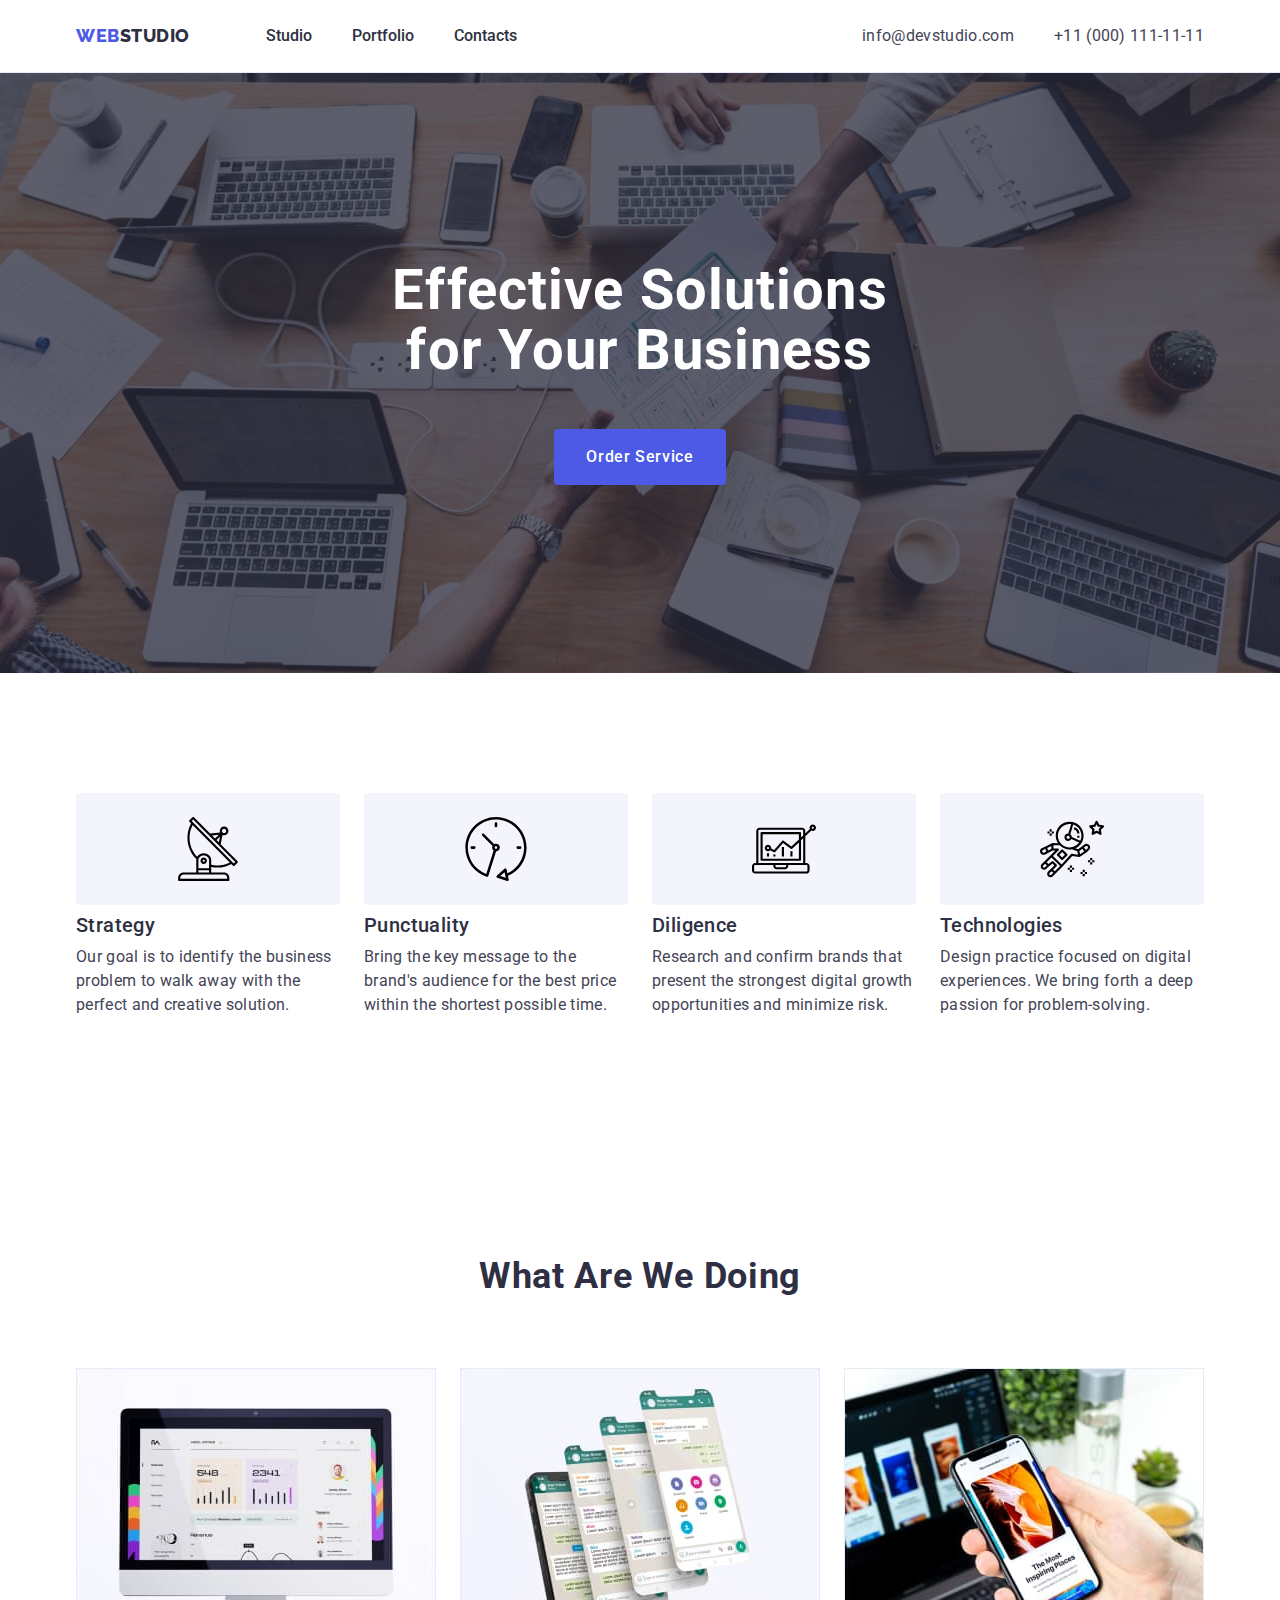
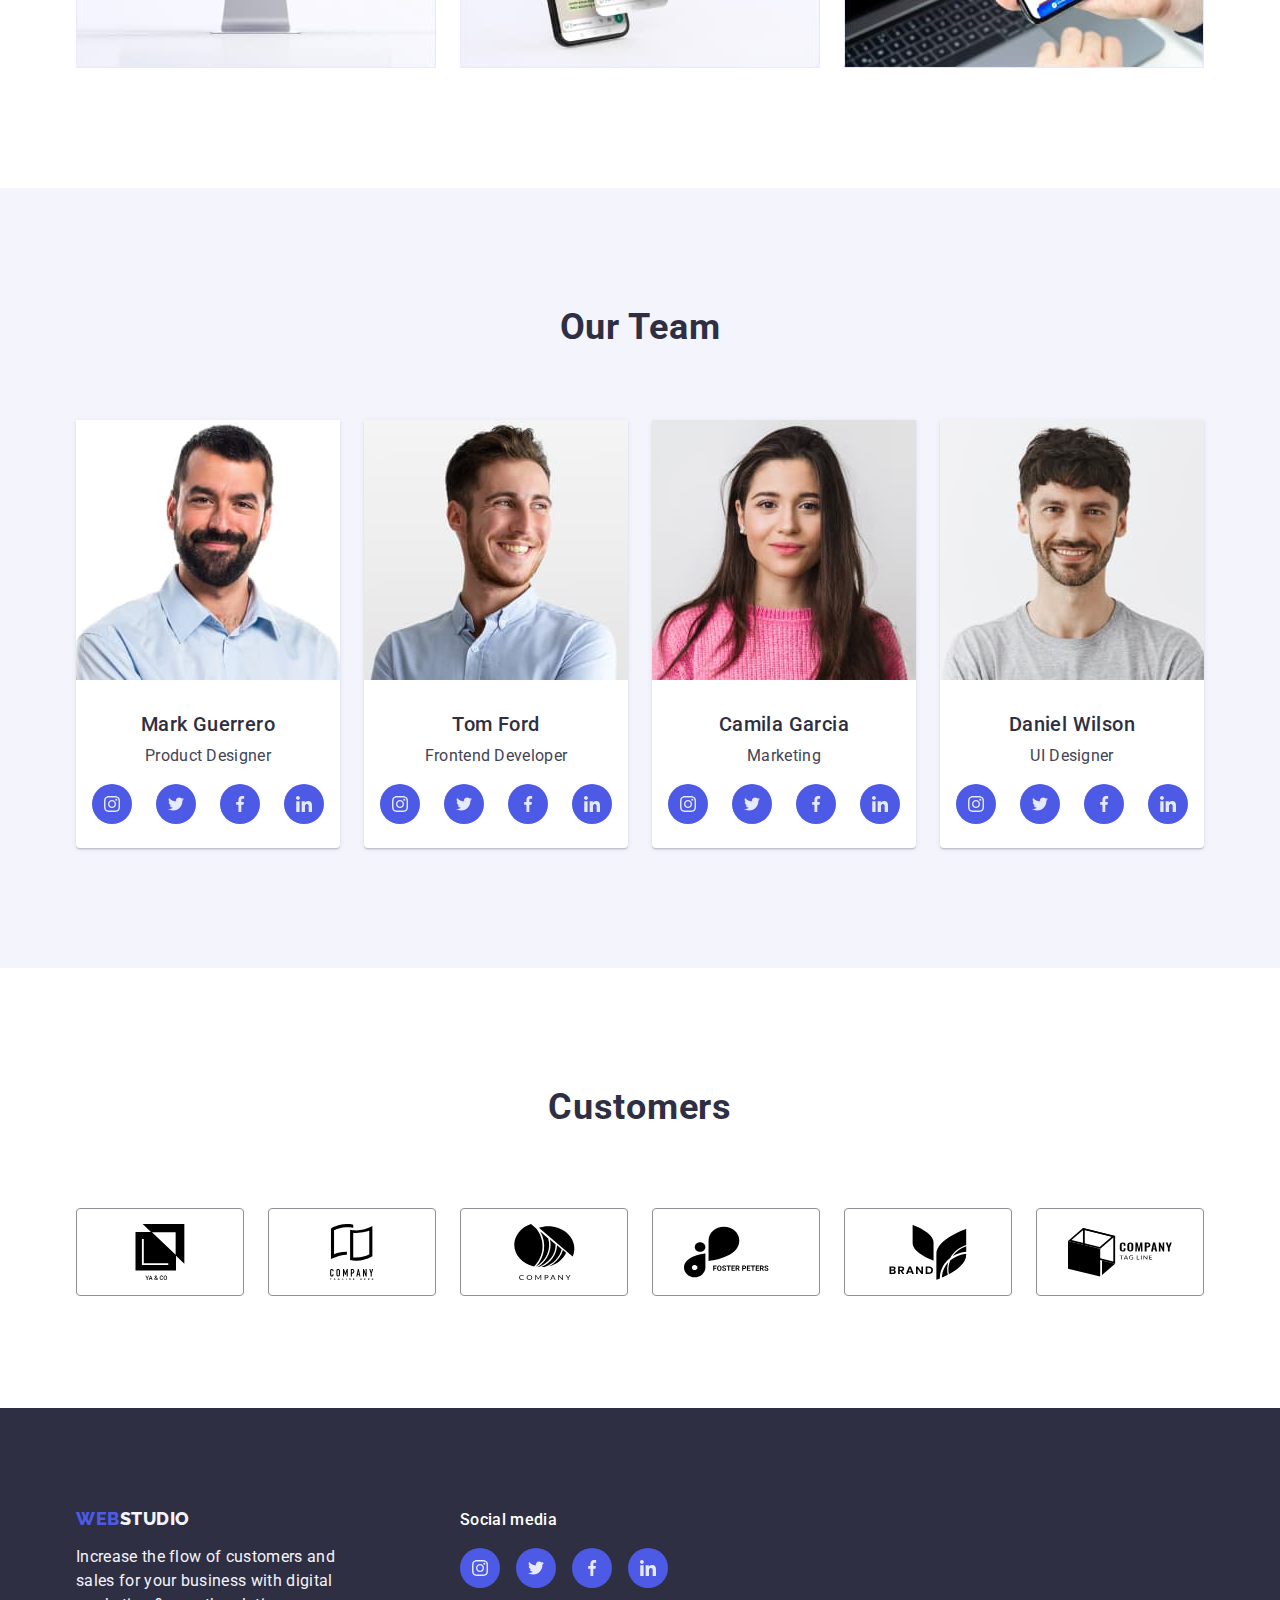
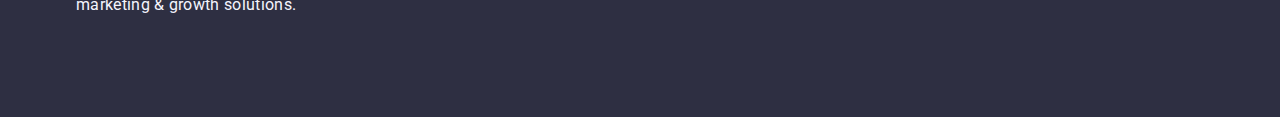
==== commit c0127f57: "hw-04-44" ====
--- a/index.html
+++ b/index.html
@@ -129,28 +129,28 @@
                 <h3 class="title-three">Mark Guerrero</h3>
                 <p class="p-descriphion m-bottom">Product Designer</p>
                  <ul class="list line right-margin">
-                 <li>
+                 <li class="social-list-size">
                   <a class="social-list" href="">
-                  <svg class="size-svg-one" width="16px" height="16px">                       
+                  <svg class="size-svg-one" width="16" height="16">                       
                     <use href="./images/icons.svg#instagram"></use>
                   </svg>
                   </a>
                  </li>
-                 <li>
+                 <li class="social-list-size">
                   <a class="social-list" href="" >
-                   <svg class="size-svg-one" width="16px" height="16px">                    
+                   <svg class="size-svg-one" width="16" height="16">                    
                     <use href="./images/icons.svg#twitter"></use>
                    </svg>
                   </a>
                  </li>
-                 <li>
+                 <li class="social-list-size">
                   <a  class="social-list" href="">
                    <svg class="size-svg-one" width="16" height="16">                                  
                     <use href="./images/icons.svg#facebook"></use>
                    </svg>
                   </a>
                  </li>
-                 <li >
+                 <li class="social-list-size">
                   <a class="social-list" href="">
                    <svg class="size-svg-one" width="16" height="16">                                    
                     <use href="./images/icons.svg#linkedin"></use>
@@ -166,28 +166,28 @@
                 <h3 class="title-three">Tom Ford</h3>
                 <p class="p-descriphion m-bottom" >Frontend Developer</p>
                 <ul class="list line right-margin">
-                  <li>
+                  <li class="social-list-size">
                     <a class="social-list" href="">
                       <svg class="size-svg-one" width="16" height="16">
                         <use href="./images/icons.svg#instagram"></use>
                       </svg>
                     </a>
                   </li>
-                  <li>
+                  <li class="social-list-size">
                     <a class="social-list" href="">
                       <svg class="size-svg-one" width="16" height="16">
                         <use href="./images/icons.svg#twitter"></use>
                       </svg>
                     </a>
                   </li>
-                  <li >
+                  <li class="social-list-size">
                     <a class="social-list" href="">
                       <svg class="size-svg-one" width="16" height="16">
                         <use href="./images/icons.svg#facebook"></use>
                       </svg>
                     </a>
                   </li>
-                  <li>
+                  <li class="social-list-size">
                     <a class="social-list" href="">
                       <svg class="size-svg-one" width="16" height="16">
                         <use href="./images/icons.svg#linkedin"></use>
@@ -203,28 +203,28 @@
                 <h3 class="title-three">Camila Garcia</h3>
                 <p class="p-descriphion m-bottom" >Marketing</p>
                 <ul class="list line right-margin">
-                  <li>
+                  <li class="social-list-size">
                     <a  class="social-list" href="">
                       <svg class="size-svg-one" width="16" height="16">
                         <use href="./images/icons.svg#instagram"></use>
                       </svg>
                     </a>
                   </li>
-                  <li >
+                  <li class="social-list-size">
                     <a class="social-list" href="">
                       <svg class="size-svg-one" width="16" height="16">
                         <use href="./images/icons.svg#twitter"></use>
                       </svg>
                     </a>
                   </li>
-                  <li>
+                  <li class="social-list-size">
                     <a class="social-list" href="">
                       <svg class="size-svg-one" width="16" height="16">
                         <use href="./images/icons.svg#facebook"></use>
                       </svg>
                     </a>
                   </li>
-                  <li>
+                  <li class="social-list-size">
                     <a class="social-list" href="">
                       <svg class="size-svg-one" width="16" height="16">
                         <use href="./images/icons.svg#linkedin"></use>
@@ -240,28 +240,28 @@
                 <h3 class="title-three">Daniel Wilson</h3>
                 <p class="p-descriphion m-bottom">UI Designer</p>
                 <ul class="list line right-margin">
-                  <li>
+                  <li class="social-list-size">
                     <a class="social-list" href="">
                       <svg class="size-svg-one" width="16" height="16">
                         <use href="./images/icons.svg#instagram"></use>
                       </svg>
                     </a>
                   </li>
-                  <li>
+                  <li class="social-list-size">
                     <a class="social-list" href="">
                       <svg class="size-svg-one" width="16" height="16">
                         <use href="./images/icons.svg#twitter"></use>
                       </svg>
                     </a>
                   </li>
-                  <li>
+                  <li class="social-list-size">
                     <a class="social-list" href="">
                       <svg class="size-svg-one" width="16" height="16">
                         <use href="./images/icons.svg#facebook"></use>
                       </svg>
                     </a>
                   </li>
-                  <li>
+                  <li class="social-list-size">
                     <a class="social-list" href="">
                       <svg class="size-svg-one" width="16" height="16">
                         <use href="./images/icons.svg#linkedin"></use>
@@ -279,42 +279,42 @@
         <div class="container">
           <h2 class="title-too">Customers</h2> 
           <ul class="list line right-margin">
-            <li>
+            <li class="customers-icon-size">
              <a class="customers-icon"  href=""> 
               <svg width="104" height="56">
                 <use href="./images/icons.svg#logo1"></use>
               </svg>
              </a>
             </li>
-            <li>
+            <li class="customers-icon-size">
              <a class="customers-icon" href=""> 
               <svg width="104" height="56">
                <use href="./images/icons.svg#logo2"></use>
               </svg>
              </a>
             </li>
-            <li>
+            <li class="customers-icon-size">
              <a class="customers-icon" href="">
               <svg width="104" height="56">
                 <use href="./images/icons.svg#logo3"></use>
               </svg>
              </a>
             </li>
-            <li>
+            <li class="customers-icon-size">
             <a class="customers-icon" href="">
               <svg width="104" height="56">
                 <use href="./images/icons.svg#logo4"></use>
               </svg>
             </a>
             </li>
-            <li>
+            <li class="customers-icon-size">
             <a class="customers-icon" href="">
               <svg width="104" height="56">
                 <use href="./images/icons.svg#logo5"></use>
               </svg>
              </a>
             </li>
-            <li>
+            <li class="customers-icon-size">
              <a class="customers-icon" href="">
               <svg width="104" height="56">
                 <use href="./images/icons.svg#logo6"></use>
@@ -329,36 +329,36 @@
 
     <footer class="footer">
      <div class="container line-footer">
-      <div class="footer-margin" >
+      <div class="m-footer">
         <a class="logo-footer link" href="./index.html">Web<span class="logo-too">Studio</span></a>
         <p class="p-footer">Increase the flow of customers and sales for your business with digital marketing & growth
           solutions. </p>
       </div>
       <div>
        <p class="p-footer-one">Social media</p>
-        <ul class="list line right-margin">
-          <li>
+        <ul class="list line m-footer-one">
+          <li class="social-list-size">
             <a class="social-list-footer" href="">
               <svg class="size-svg-one" width="16" height="16">
                 <use href="./images/icons.svg#instagram"></use>
               </svg>
             </a>
           </li>
-          <li>
+          <li class="social-list-size">
             <a class="social-list-footer" href="">
               <svg class="size-svg-one" width="16" height="16">
                 <use href="./images/icons.svg#twitter"></use>
               </svg>
             </a>
           </li>
-          <li>
+          <li class="social-list-size">
             <a class="social-list-footer" href="">
               <svg class="size-svg-one" width="16" height="16">
                 <use href="./images/icons.svg#facebook"></use>
               </svg>
             </a>
           </li>
-          <li>
+          <li class="social-list-size">
             <a class="social-list-footer" href="">
               <svg class="size-svg-one" width="16" height="16">
                 <use href="./images/icons.svg#linkedin"></use>
--- a/css/style.css
+++ b/css/style.css
@@ -4,7 +4,10 @@
        --color-four:#434455;
        --color-five:#f4f4fd;
        --color-six: #404bbf;
-       --color-seven:#e7e9fc}
+       --color-seven:#e7e9fc;
+       --color-eight:#8e8f99;
+       --color-nine:#31d00a; 
+ }
 
 h1, h2,h3,p{margin-top:0;
             margin-bottom:0;}
@@ -20,7 +23,6 @@
 
 img{display: block;}
 a{display: block;} 
-/* svg{display:block;}  */
 
 
 body{ font-family:'Roboto',sans-serif;
@@ -32,8 +34,7 @@
 .list {list-style: none;}
 .link {text-decoration: none;}
 
-/* .line-one {display: flex; */
-           /* flex-wrap: wrap;} */
+
            
 .line{display: flex;}
 
@@ -49,10 +50,7 @@
          row-gap: 48px;
          column-gap:24px;}
 
-/* .element-margin:not(:nth-child(3n)){ margin-right:24px;}             */
-/* .element-margin-one:not(:nth-child(4n)){margin-right: 24px;} */
-/* .element-margin-filter:not(:nth-child(5n)){margin-right: 24px;} */
-/* .element-margin-customers:not(:nth-child(6n)) {margin-right: 24px;}   */
+
 
 .p-descriphion{
       font-size:16px;
@@ -100,39 +98,30 @@
            font-size:16px;
            color: var(--color-one);
            line-height: 1.5;
-           letter-spacing: 0.02em;
-           /* padding-top: 24px; */
-           /* padding-bottom: 24px; */
-       
-                     
-              }
+           letter-spacing: 0.02;     
+                                   }
        
        
 .menu-link:hover,.menu-link:focus{color: var(--color-six);}
  
 .adress{font-style: normal;
-        align-items: center;
-        /* justify-content: flex-end; */
-       }  
+        align-items: center;}  
 
 
 .mail {font-size: 16px;
        color: var(--color-four);
        line-height: 1.5;
-       letter-spacing: 0.02em;
-       
-       }
+       letter-spacing: 0.02em;}
+
 .phone-number{font-size: 16px;
               color: var(--color-four);
               line-height: 1.5;
-              letter-spacing: 0.02em;
-              
-       }
+              letter-spacing: 0.02em;}
             
 .mail:hover,.mail:focus{color: var(--color-six);}
 .phone-number:hover,.phone-number:focus{color:var(--color-six);}
+
 .m-left{margin-left: auto;} 
-/* .m-right{margin-right:40px;} */
 
 .hero{
       padding-top: 188px;
@@ -143,13 +132,8 @@
       background-repeat: no-repeat;
       background-position: center;
       background-color: rgba(46, 47, 66, 0.7);
-      max-width: 1440px;
-      /* margin-bottom: 120px; */
-}
+      max-width: 1440px;}
       
-
-
-
 .title-one{
       font-weight: 700;
       font-size: 56px;
@@ -206,9 +190,9 @@
                    padding-top: 120px;
                    padding-bottom: 120px;}
 
- .customers {background-color: var(--color-three);
-             padding-top: 120px;
-             padding-bottom: 120px;}
+.customers {background-color: var(--color-three);
+            padding-top: 120px;
+            padding-bottom: 120px;}
 
 
        
@@ -218,16 +202,14 @@
 
 
 .portfolio{background-color: var(--color-three);
-                   padding-top: 96px;
-                   padding-bottom: 120px;}
+           padding-top: 96px;
+           padding-bottom: 120px;}
 
 
 .card-emploers{
        display: block;
        padding-top: 32px; 
        padding-bottom: 32px; 
-       /* padding-left: 16px;   */
-       /* padding-right: 16px;  */
        text-align: center;
        justify-content:center;}  
 
@@ -241,21 +223,22 @@
        }
 .center{text-align:center;}
 .center-icon{justify-content: center;}
+
+.social-list-size{width: 40px;
+                  height: 40px;}
 .social-list{display:flex;
              margin-top: 8px; 
              height:100%;
              justify-content: center;
              align-items: center; 
-             width: 40px;
-             height: 40px;
              border-radius: 50%;
-             background-color:#4d5ae5;}
-.social-list:hover,.social-list:focus {background-color: #404bbf;}
+             background-color:var(--color-too);}
+.social-list:hover,.social-list:focus {background-color: var(--color-six);}
              
 .size-svg-one{ 
               /* width:16px; */
                /* height:16px; */
-               fill: #f4f4fd;}
+               fill: var(--color-seven);}
 
 
 .icon-conteiner {
@@ -264,16 +247,10 @@
        align-items: center; 
        width: 264px;
        height: 112px;
-       background-color: #f4f4fd;
+       background-color: var(--color-five);
        border-radius: 4px;
-       margin-bottom: 8px;
-}
-
-  
- 
-/* .size-svg-customers{width: 104px; */
-                    /* height: 56px;           */
-/* }          */
+       margin-bottom: 8px;}
+
  
 .m-bottom {margin-bottom: 8px;}
 .card-portfolio {
@@ -281,7 +258,7 @@
        padding-bottom: 32px;
        padding-left: 16px;
        padding-right: 16px;
-       border: 1px solid #e7e9fc;
+       border: 1px solid var(--color-seven);
        border-top: none;}
 .portfolio-shadow{box-shadow:none;}       
 .portfolio-shadow:hover,.portfolio-shadow:focus{
@@ -292,7 +269,7 @@
 
 .title-too{font-weight:700;
       font-size: 36px;
-      line-height: 1.11;
+      line-height: 1.1;
       letter-spacing: 0.02em;
       text-align: center;
       text-transform:capitalize;
@@ -308,7 +285,7 @@
               margin-bottom:8px;}
 
 
-.right-margin{justify-content: center;
+.right-margin{justify-content:center;
               gap: 24px;}              
 .customers-icon{
               display: flex;
@@ -316,31 +293,37 @@
               justify-content: center;
               align-items: center;
               gap: 24px;
-              width: 168px;
-              height: 88px;
-              color: #8e8f99;
-              border: solid #8e8f99;
+              height: 100%;
+              color: var(--color-eight);
+              border: 1px solid var(--color-eight);
               border-radius: 4px;}  
                 
-.customers-icon:hover,.customers-icon:focus{background-color:#404bbf ;
-                                            color:#404bbf;
-                                            border-color: #404bbf; 
-}
-       
+.customers-icon:hover,.customers-icon:focus{background-color:var(--color-six);
+                                            color:var(--color-six);
+                                            border-color:var(--color-six);}
+
+.customers-icon-size{width: calc((100% - 120px) / 6);
+                     height: 88px;}       
        
 
 .footer{background-color:var(--color-one);
         padding-top: 100px;
         padding-bottom:100px;}
 
-.p-footer{width:264px ;
-          color:var(--color-five);
-          }
+.p-footer{font-weight: 400;
+          font-size: 16px;
+          line-height: 1.5;
+          letter-spacing: 0.02em;
+          width:264px;
+          color:var(--color-five);}
 
 .line-footer {display: flex;
               align-items: baseline;
               gap:120px; 
 }
+
+.m-footer{gap:120px;}
+.m-footer-one{gap: 16px;}
          
 .p-footer-one{font-weight: 500;
               font-size: 16px;
@@ -349,20 +332,17 @@
               color: var(--color-three);
               margin-bottom:16px;
 }         
-/* .footer-margin{gap:120px;}  */
 
 .social-list-footer {
        display: flex;
        height: 100%;
        justify-content: center;
        align-items: center;
-       width: 40px;
-       height: 40px;
        border-radius: 50%;
-       background-color: #4d5ae5;
-}
-
-.social-list-footer:hover,.social-list-footer:focus {background-color:#31d00a;}
+       background-color: var(--color-too);
+}
+
+.social-list-footer:hover,.social-list-footer:focus {background-color:var(--color-nine);}
 
 
 
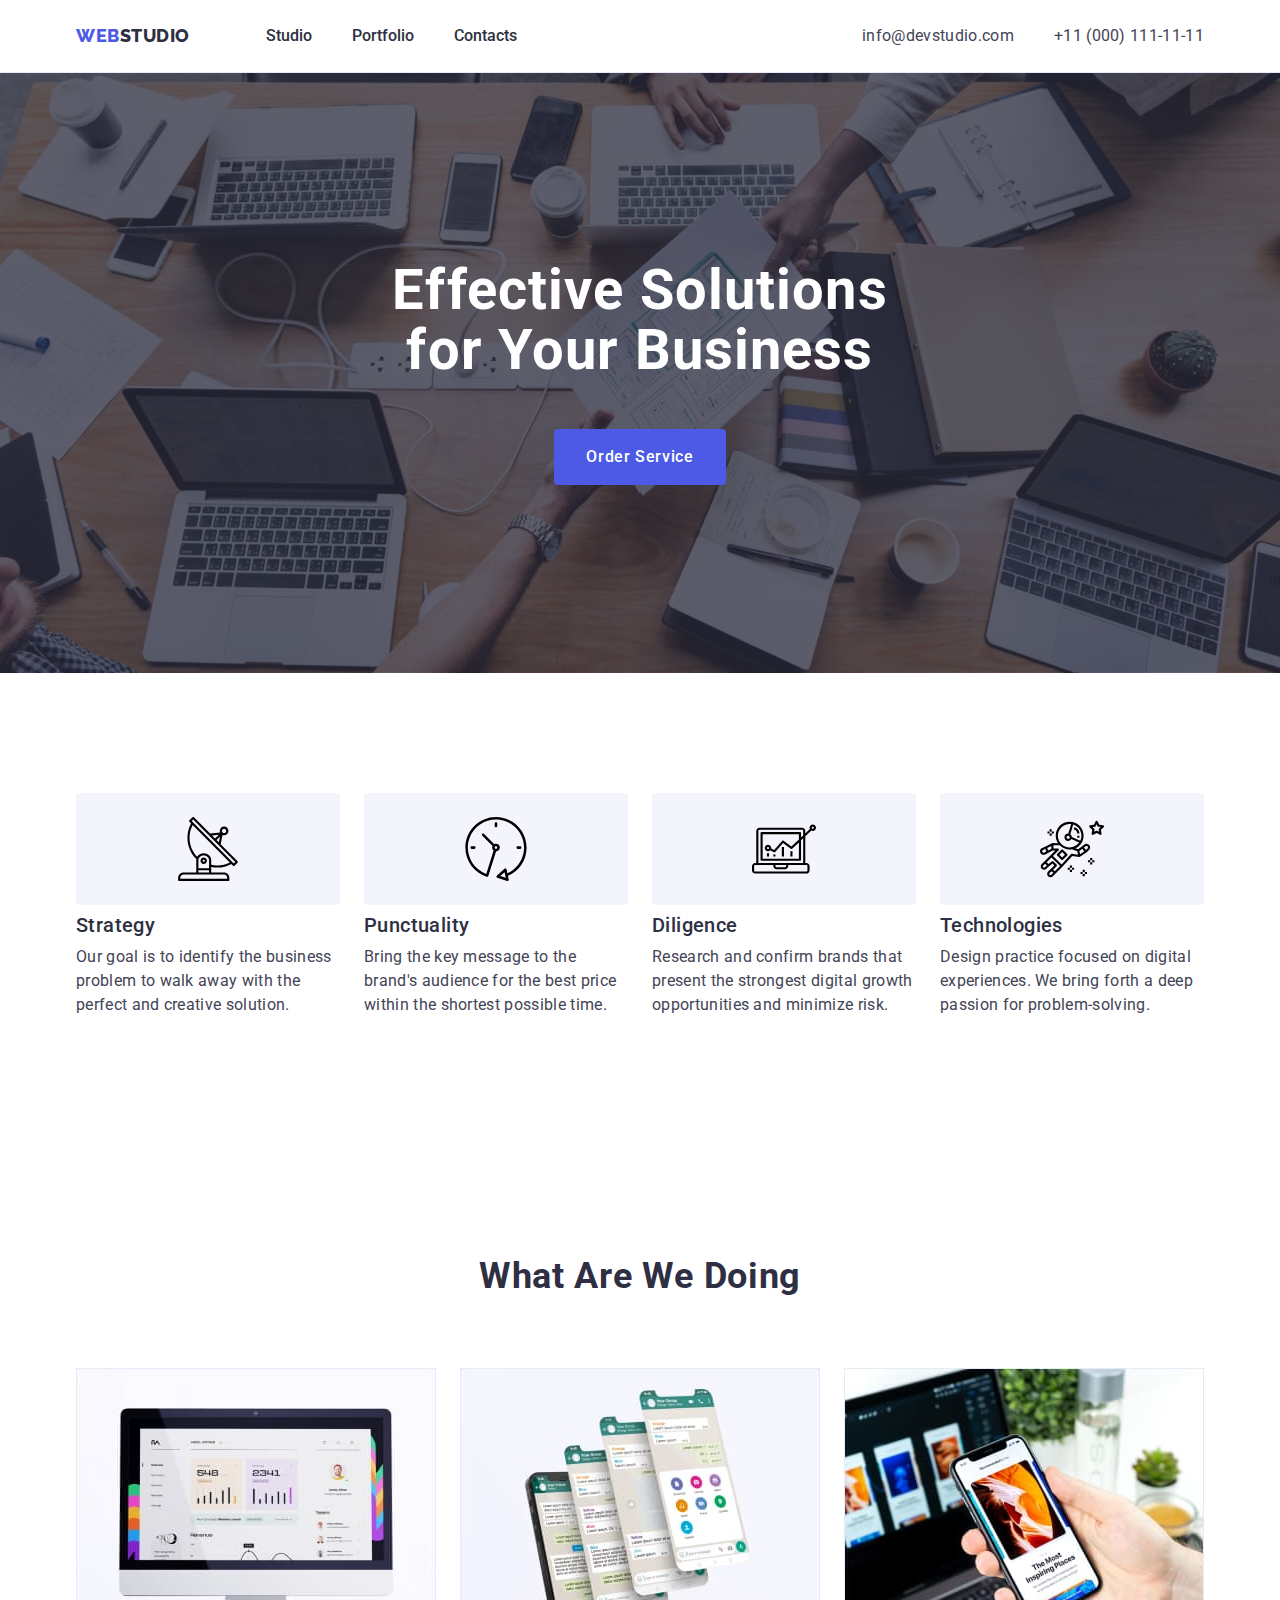
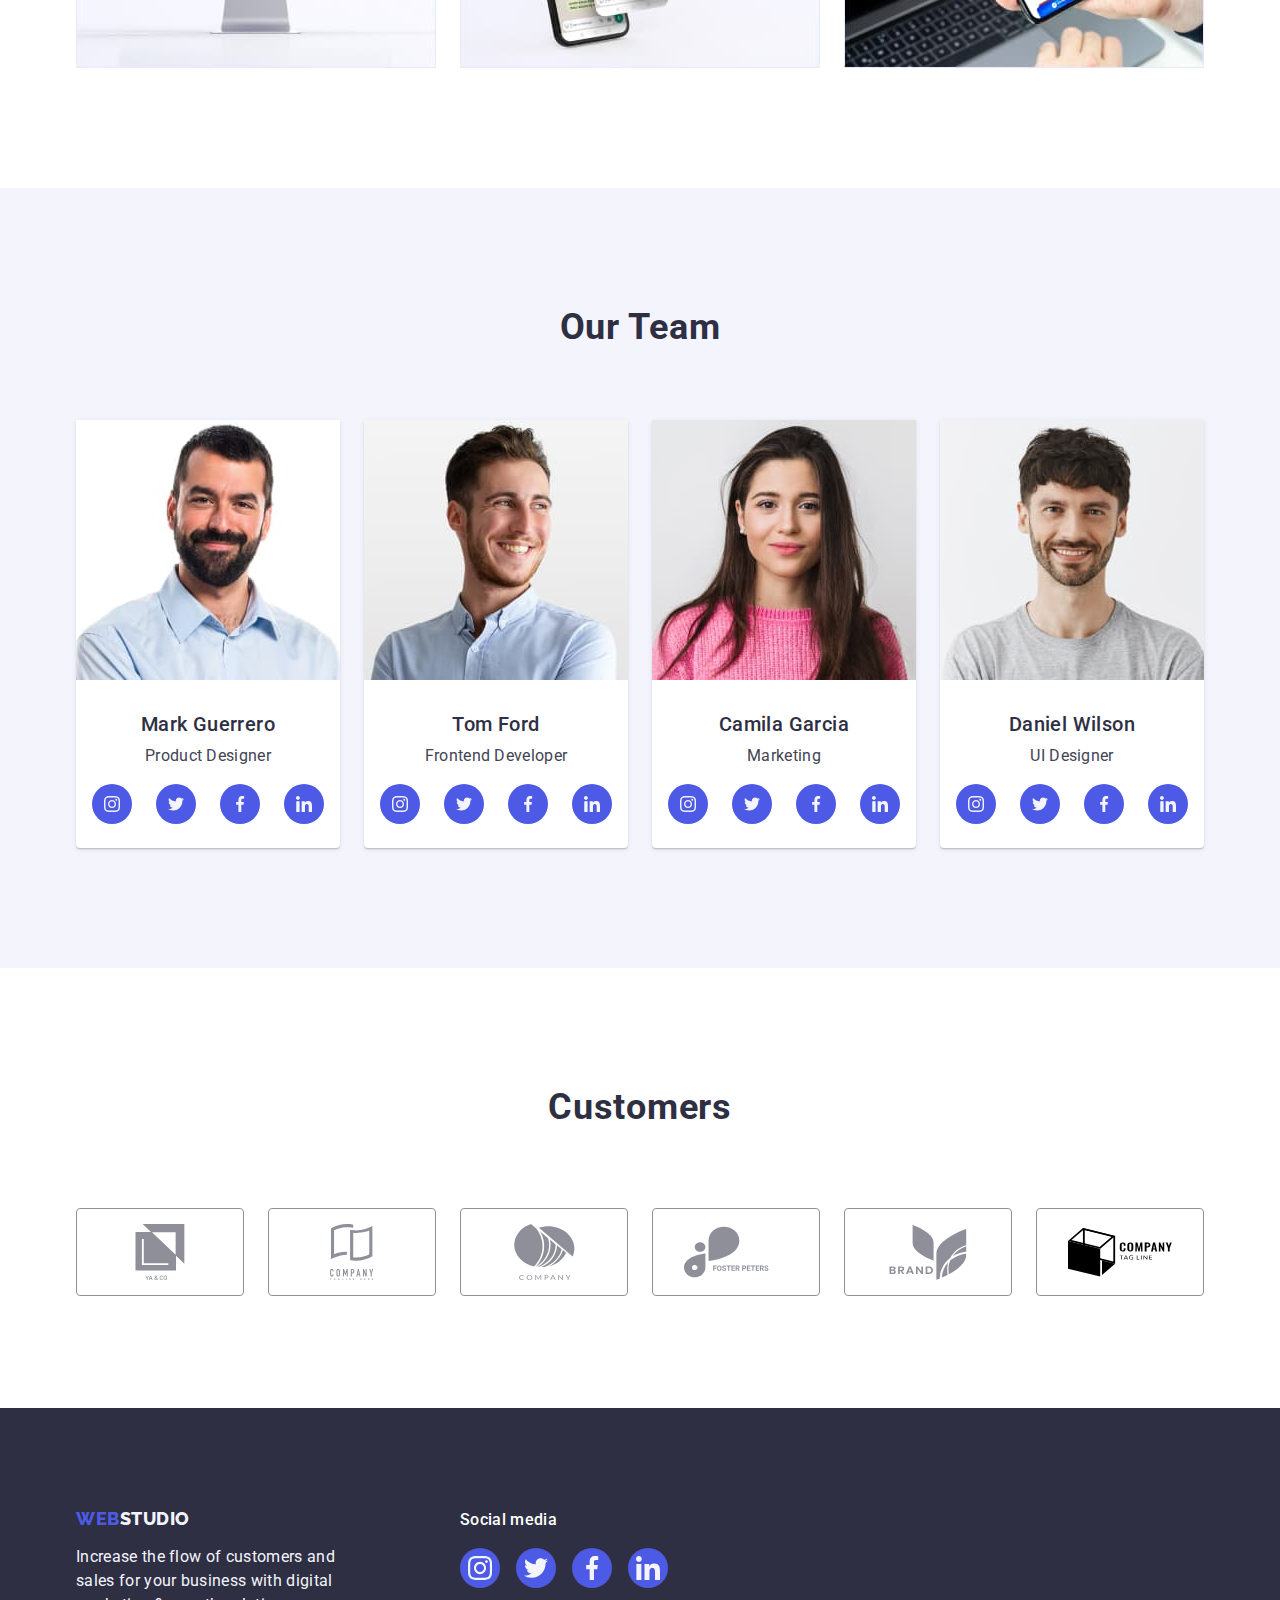
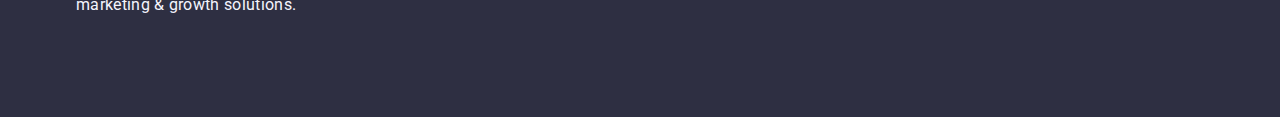
==== commit 07990247: "hw-04-55" ====
--- a/index.html
+++ b/index.html
@@ -131,28 +131,28 @@
                  <ul class="list line right-margin">
                  <li class="social-list-size">
                   <a class="social-list" href="">
-                  <svg class="size-svg-one" width="16" height="16">                       
+                  <svg class="color-icons-our-team" width="16" height="16">                       
                     <use href="./images/icons.svg#instagram"></use>
                   </svg>
                   </a>
                  </li>
                  <li class="social-list-size">
                   <a class="social-list" href="" >
-                   <svg class="size-svg-one" width="16" height="16">                    
+                   <svg class="color-icons-our-team" width="16" height="16">                    
                     <use href="./images/icons.svg#twitter"></use>
                    </svg>
                   </a>
                  </li>
                  <li class="social-list-size">
                   <a  class="social-list" href="">
-                   <svg class="size-svg-one" width="16" height="16">                                  
+                   <svg class="color-icons-our-team" width="16" height="16">                                  
                     <use href="./images/icons.svg#facebook"></use>
                    </svg>
                   </a>
                  </li>
                  <li class="social-list-size">
                   <a class="social-list" href="">
-                   <svg class="size-svg-one" width="16" height="16">                                    
+                   <svg class="color-icons-our-team" width="16" height="16">                                    
                     <use href="./images/icons.svg#linkedin"></use>
                    </svg>
                   </a>
@@ -168,28 +168,28 @@
                 <ul class="list line right-margin">
                   <li class="social-list-size">
                     <a class="social-list" href="">
-                      <svg class="size-svg-one" width="16" height="16">
+                      <svg class="color-icons-our-team" width="16" height="16">
                         <use href="./images/icons.svg#instagram"></use>
                       </svg>
                     </a>
                   </li>
                   <li class="social-list-size">
                     <a class="social-list" href="">
-                      <svg class="size-svg-one" width="16" height="16">
+                      <svg class="color-icons-our-team" width="16" height="16">
                         <use href="./images/icons.svg#twitter"></use>
                       </svg>
                     </a>
                   </li>
                   <li class="social-list-size">
                     <a class="social-list" href="">
-                      <svg class="size-svg-one" width="16" height="16">
+                      <svg class="color-icons-our-team" width="16" height="16">
                         <use href="./images/icons.svg#facebook"></use>
                       </svg>
                     </a>
                   </li>
                   <li class="social-list-size">
                     <a class="social-list" href="">
-                      <svg class="size-svg-one" width="16" height="16">
+                      <svg class="color-icons-our-team" width="16" height="16">
                         <use href="./images/icons.svg#linkedin"></use>
                       </svg>
                     </a>
@@ -205,28 +205,28 @@
                 <ul class="list line right-margin">
                   <li class="social-list-size">
                     <a  class="social-list" href="">
-                      <svg class="size-svg-one" width="16" height="16">
+                      <svg class="color-icons-our-team" width="16" height="16">
                         <use href="./images/icons.svg#instagram"></use>
                       </svg>
                     </a>
                   </li>
                   <li class="social-list-size">
                     <a class="social-list" href="">
-                      <svg class="size-svg-one" width="16" height="16">
+                      <svg class="color-icons-our-team" width="16" height="16">
                         <use href="./images/icons.svg#twitter"></use>
                       </svg>
                     </a>
                   </li>
                   <li class="social-list-size">
                     <a class="social-list" href="">
-                      <svg class="size-svg-one" width="16" height="16">
+                      <svg class="color-icons-our-team" width="16" height="16">
                         <use href="./images/icons.svg#facebook"></use>
                       </svg>
                     </a>
                   </li>
                   <li class="social-list-size">
                     <a class="social-list" href="">
-                      <svg class="size-svg-one" width="16" height="16">
+                      <svg class="color-icons-our-team" width="16" height="16">
                         <use href="./images/icons.svg#linkedin"></use>
                       </svg>
                     </a>
@@ -242,28 +242,28 @@
                 <ul class="list line right-margin">
                   <li class="social-list-size">
                     <a class="social-list" href="">
-                      <svg class="size-svg-one" width="16" height="16">
+                      <svg class="color-icons-our-team" width="16" height="16">
                         <use href="./images/icons.svg#instagram"></use>
                       </svg>
                     </a>
                   </li>
                   <li class="social-list-size">
                     <a class="social-list" href="">
-                      <svg class="size-svg-one" width="16" height="16">
+                      <svg class="color-icons-our-team" width="16" height="16">
                         <use href="./images/icons.svg#twitter"></use>
                       </svg>
                     </a>
                   </li>
                   <li class="social-list-size">
                     <a class="social-list" href="">
-                      <svg class="size-svg-one" width="16" height="16">
+                      <svg class="color-icons-our-team" width="16" height="16">
                         <use href="./images/icons.svg#facebook"></use>
                       </svg>
                     </a>
                   </li>
                   <li class="social-list-size">
                     <a class="social-list" href="">
-                      <svg class="size-svg-one" width="16" height="16">
+                      <svg class="color-icons-our-team" width="16" height="16">
                         <use href="./images/icons.svg#linkedin"></use>
                       </svg>
                     </a>
@@ -281,42 +281,42 @@
           <ul class="list line right-margin">
             <li class="customers-icon-size">
              <a class="customers-icon"  href=""> 
-              <svg width="104" height="56">
+              <svg class="color-icons-customers" width="104" height="56">
                 <use href="./images/icons.svg#logo1"></use>
               </svg>
              </a>
             </li>
             <li class="customers-icon-size">
              <a class="customers-icon" href=""> 
-              <svg width="104" height="56">
+              <svg class="color-icons-customers" width="104" height="56">
                <use href="./images/icons.svg#logo2"></use>
               </svg>
              </a>
             </li>
             <li class="customers-icon-size">
              <a class="customers-icon" href="">
-              <svg width="104" height="56">
+              <svg class="color-icons-customers" width="104" height="56">
                 <use href="./images/icons.svg#logo3"></use>
               </svg>
              </a>
             </li>
             <li class="customers-icon-size">
             <a class="customers-icon" href="">
-              <svg width="104" height="56">
+              <svg class="color-icons-customers" width="104" height="56">
                 <use href="./images/icons.svg#logo4"></use>
               </svg>
             </a>
             </li>
             <li class="customers-icon-size">
             <a class="customers-icon" href="">
-              <svg width="104" height="56">
+              <svg class="color-icons-customers" width="104" height="56">
                 <use href="./images/icons.svg#logo5"></use>
               </svg>
              </a>
             </li>
             <li class="customers-icon-size">
              <a class="customers-icon" href="">
-              <svg width="104" height="56">
+              <svg class="color-icon-customers" width="104" height="56">
                 <use href="./images/icons.svg#logo6"></use>
               </svg>
              </a>
@@ -339,28 +339,28 @@
         <ul class="list line m-footer-one">
           <li class="social-list-size">
             <a class="social-list-footer" href="">
-              <svg class="size-svg-one" width="16" height="16">
+              <svg class="color-icons-our-team" width="24" height="24">
                 <use href="./images/icons.svg#instagram"></use>
               </svg>
             </a>
           </li>
           <li class="social-list-size">
             <a class="social-list-footer" href="">
-              <svg class="size-svg-one" width="16" height="16">
+              <svg class="color-icons-our-team" width="24" height="24">
                 <use href="./images/icons.svg#twitter"></use>
               </svg>
             </a>
           </li>
           <li class="social-list-size">
             <a class="social-list-footer" href="">
-              <svg class="size-svg-one" width="16" height="16">
+              <svg class="color-icons-our-team" width="24" height="24">
                 <use href="./images/icons.svg#facebook"></use>
               </svg>
             </a>
           </li>
           <li class="social-list-size">
             <a class="social-list-footer" href="">
-              <svg class="size-svg-one" width="16" height="16">
+              <svg class="color-icons-our-team" width="24" height="24">
                 <use href="./images/icons.svg#linkedin"></use>
               </svg>
             </a>
--- a/css/style.css
+++ b/css/style.css
@@ -6,7 +6,7 @@
        --color-six: #404bbf;
        --color-seven:#e7e9fc;
        --color-eight:#8e8f99;
-       --color-nine:#31d00a; 
+       --color-nine:#31d0aa; 
  }
 
 h1, h2,h3,p{margin-top:0;
@@ -235,10 +235,7 @@
              background-color:var(--color-too);}
 .social-list:hover,.social-list:focus {background-color: var(--color-six);}
              
-.size-svg-one{ 
-              /* width:16px; */
-               /* height:16px; */
-               fill: var(--color-seven);}
+.color-icons-our-team {fill: var(--color-five);}
 
 
 .icon-conteiner {
@@ -303,7 +300,9 @@
                                             border-color:var(--color-six);}
 
 .customers-icon-size{width: calc((100% - 120px) / 6);
-                     height: 88px;}       
+                     height: 88px;}
+
+.color-icons-customers{fill: currentColor;}                     
        
 
 .footer{background-color:var(--color-one);
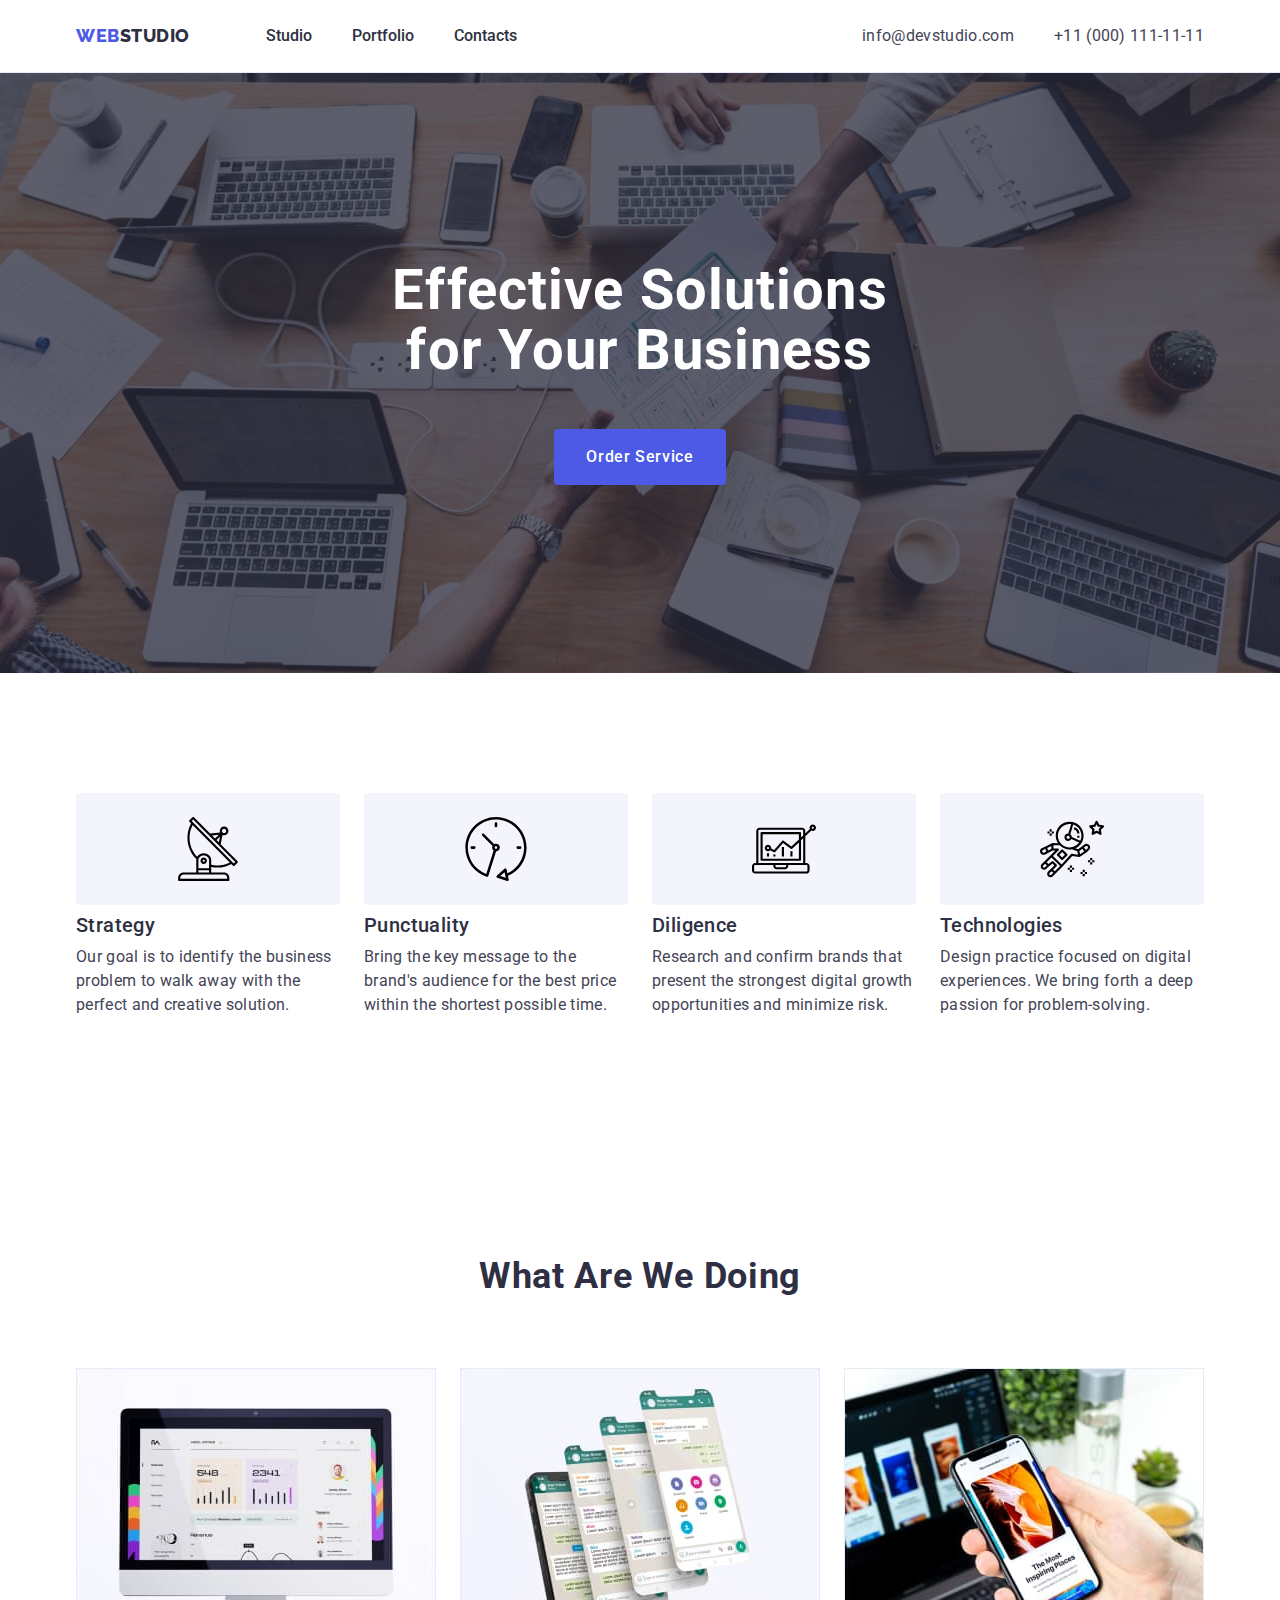
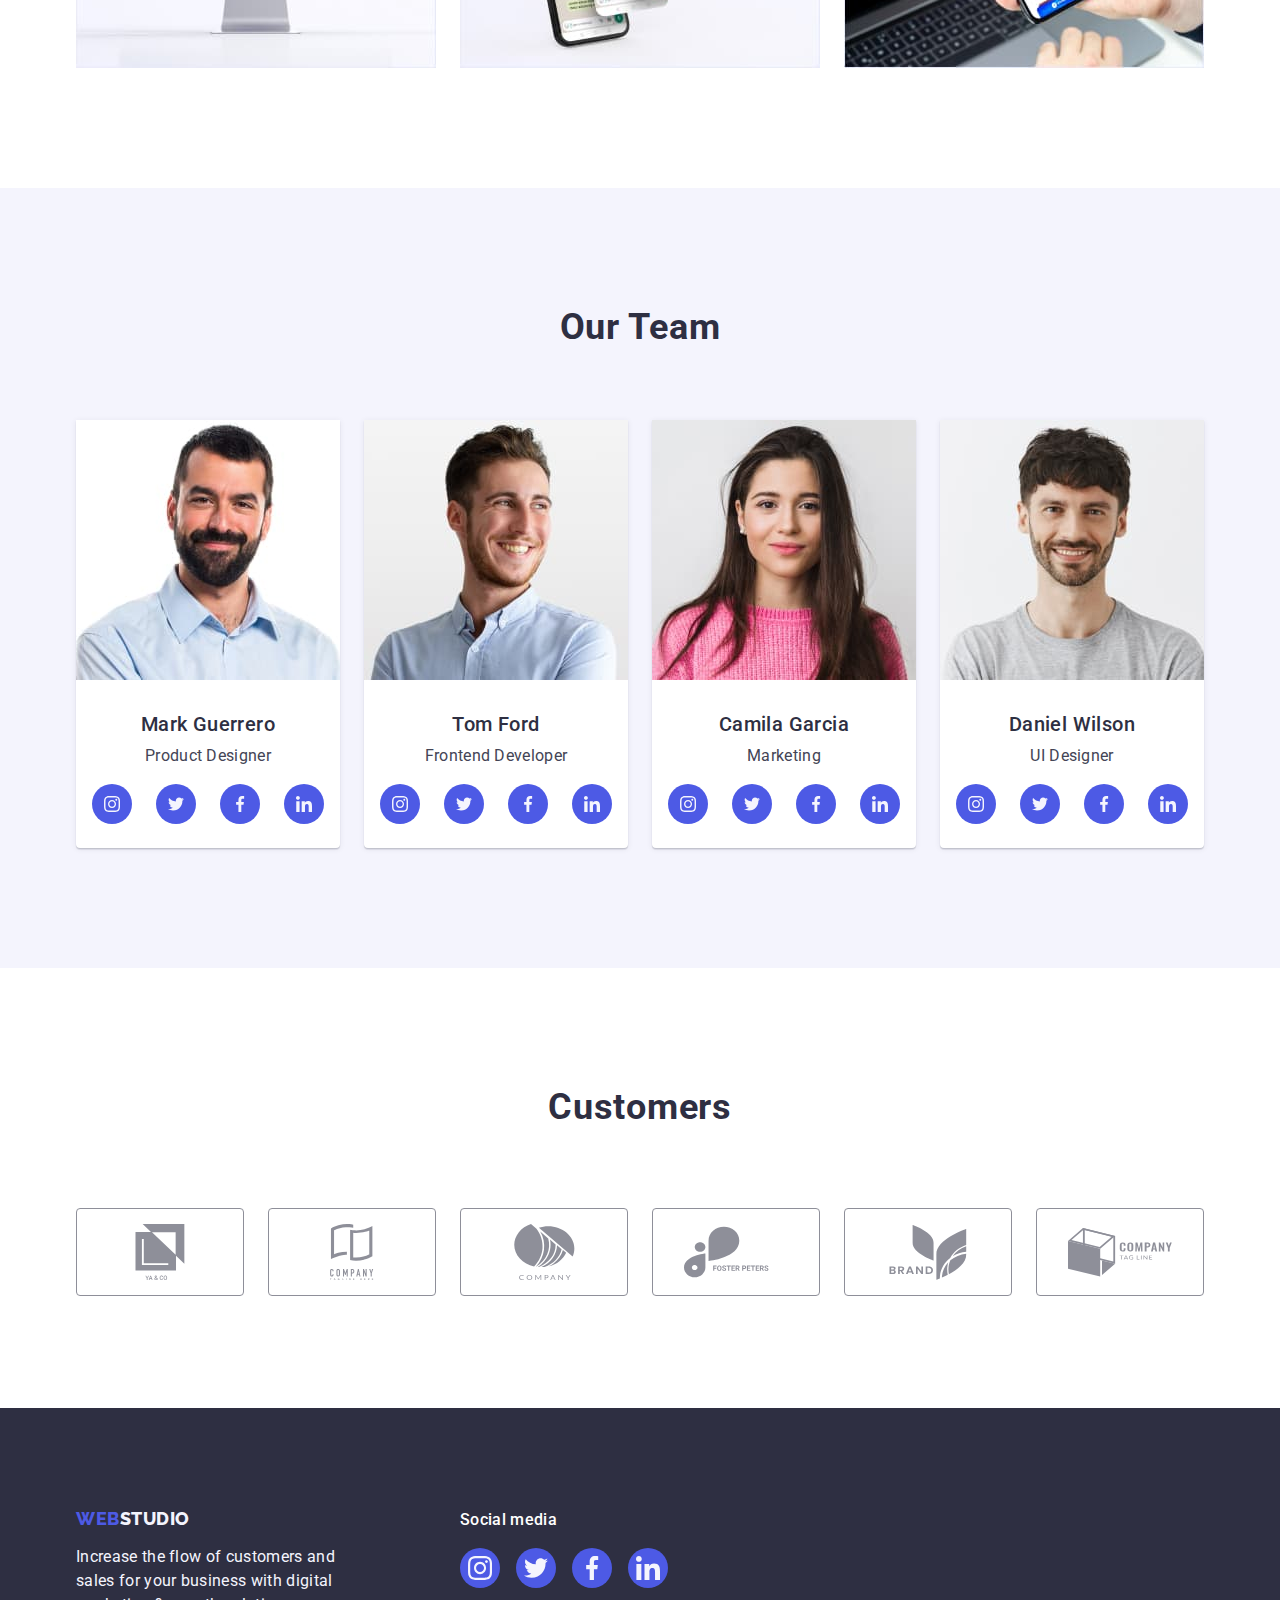
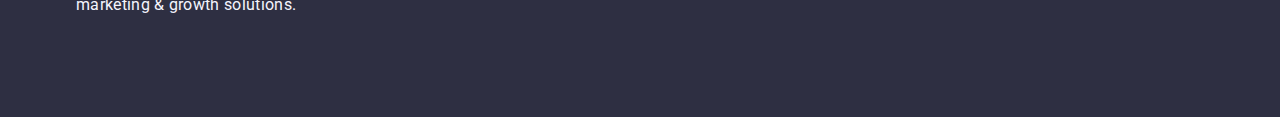
==== commit fa85f869: "hw-04-70" ====
--- a/index.html
+++ b/index.html
@@ -316,7 +316,7 @@
             </li>
             <li class="customers-icon-size">
              <a class="customers-icon" href="">
-              <svg class="color-icon-customers" width="104" height="56">
+              <svg class="color-icons-customers" width="104" height="56">
                 <use href="./images/icons.svg#logo6"></use>
               </svg>
              </a>
--- a/css/style.css
+++ b/css/style.css
@@ -61,7 +61,7 @@
 
 
 .header{border-bottom: 1px solid var(--color-seven);
-box-shadow: 0px 2px 1px rgba(46, 47, 66, 0.08), 0px 1px 1px rgba(46, 47, 66, 0.16), 0px 1px 6px rgba(46, 47, 66, 0.08);
+        box-shadow: 0px 2px 1px rgba(46, 47, 66, 0.08), 0px 1px 1px rgba(46, 47, 66, 0.16), 0px 1px 6px rgba(46, 47, 66, 0.08);
 }
 
 .header-container{
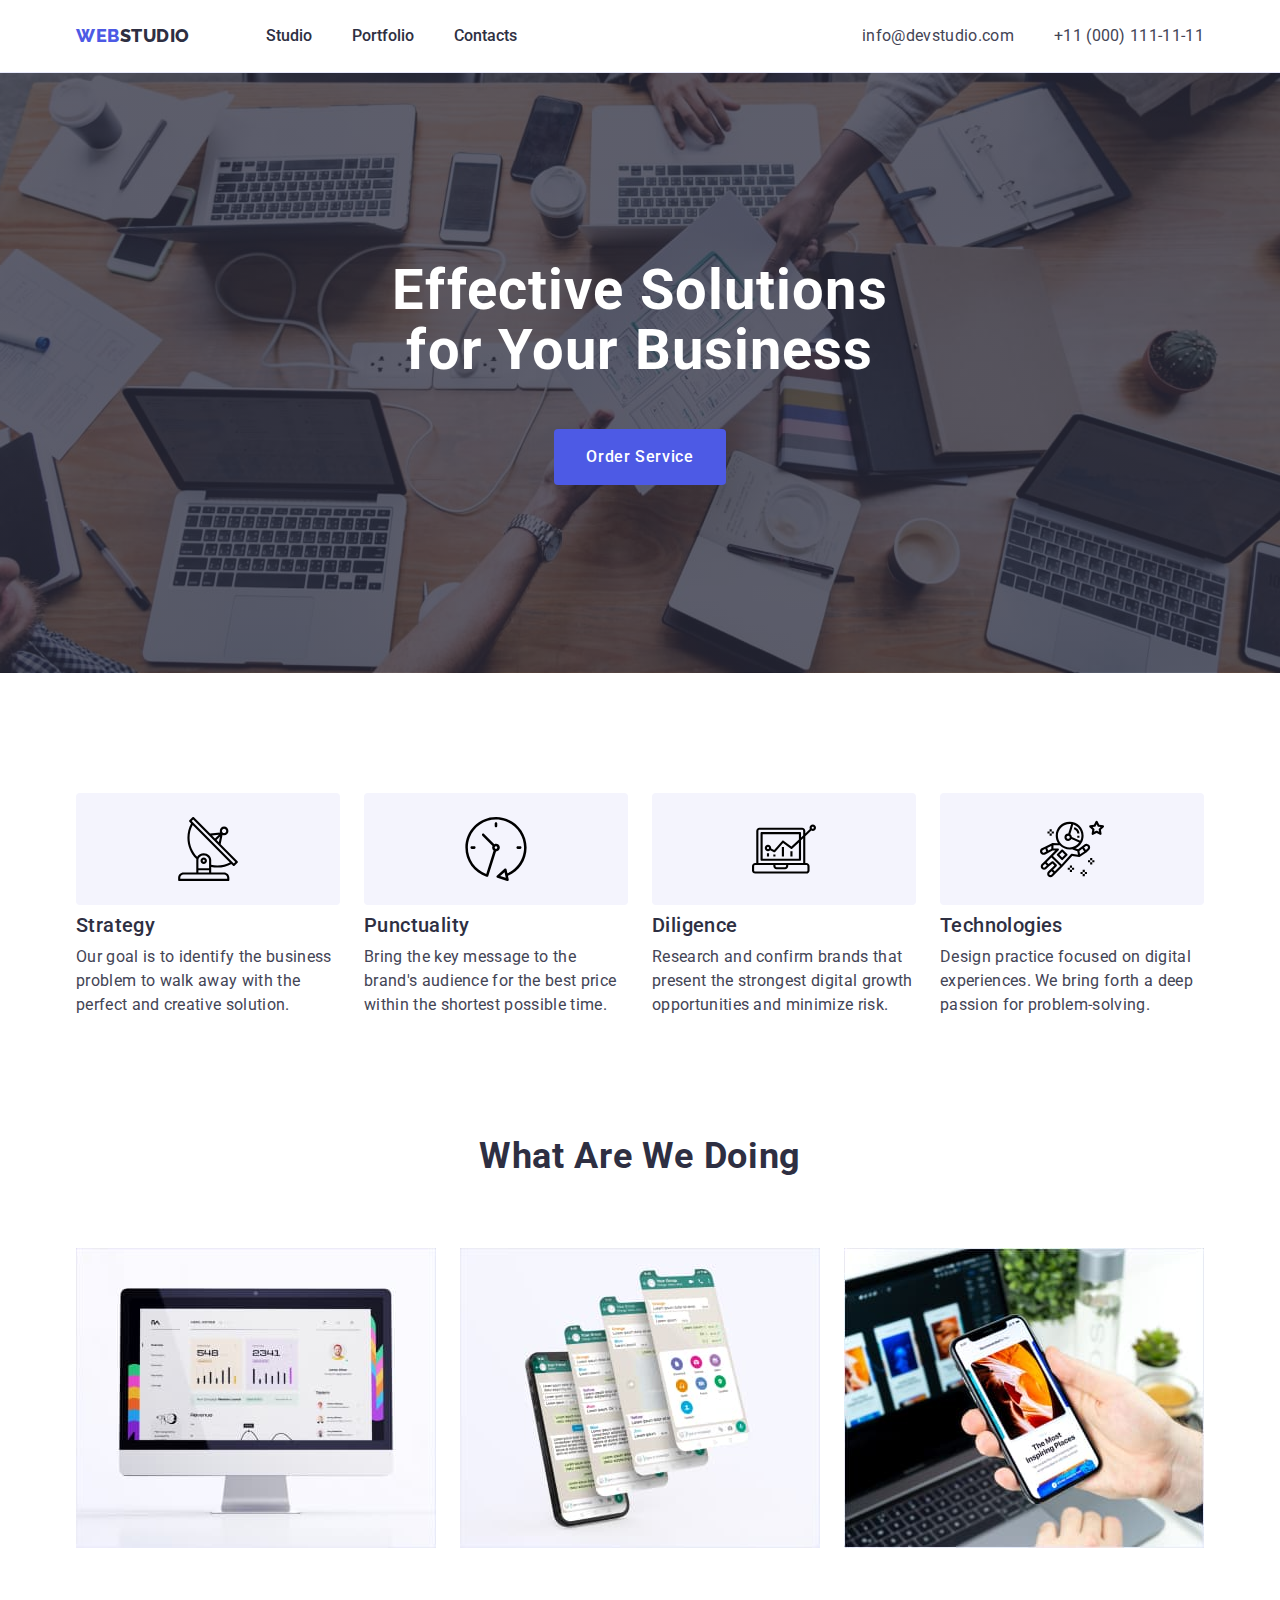
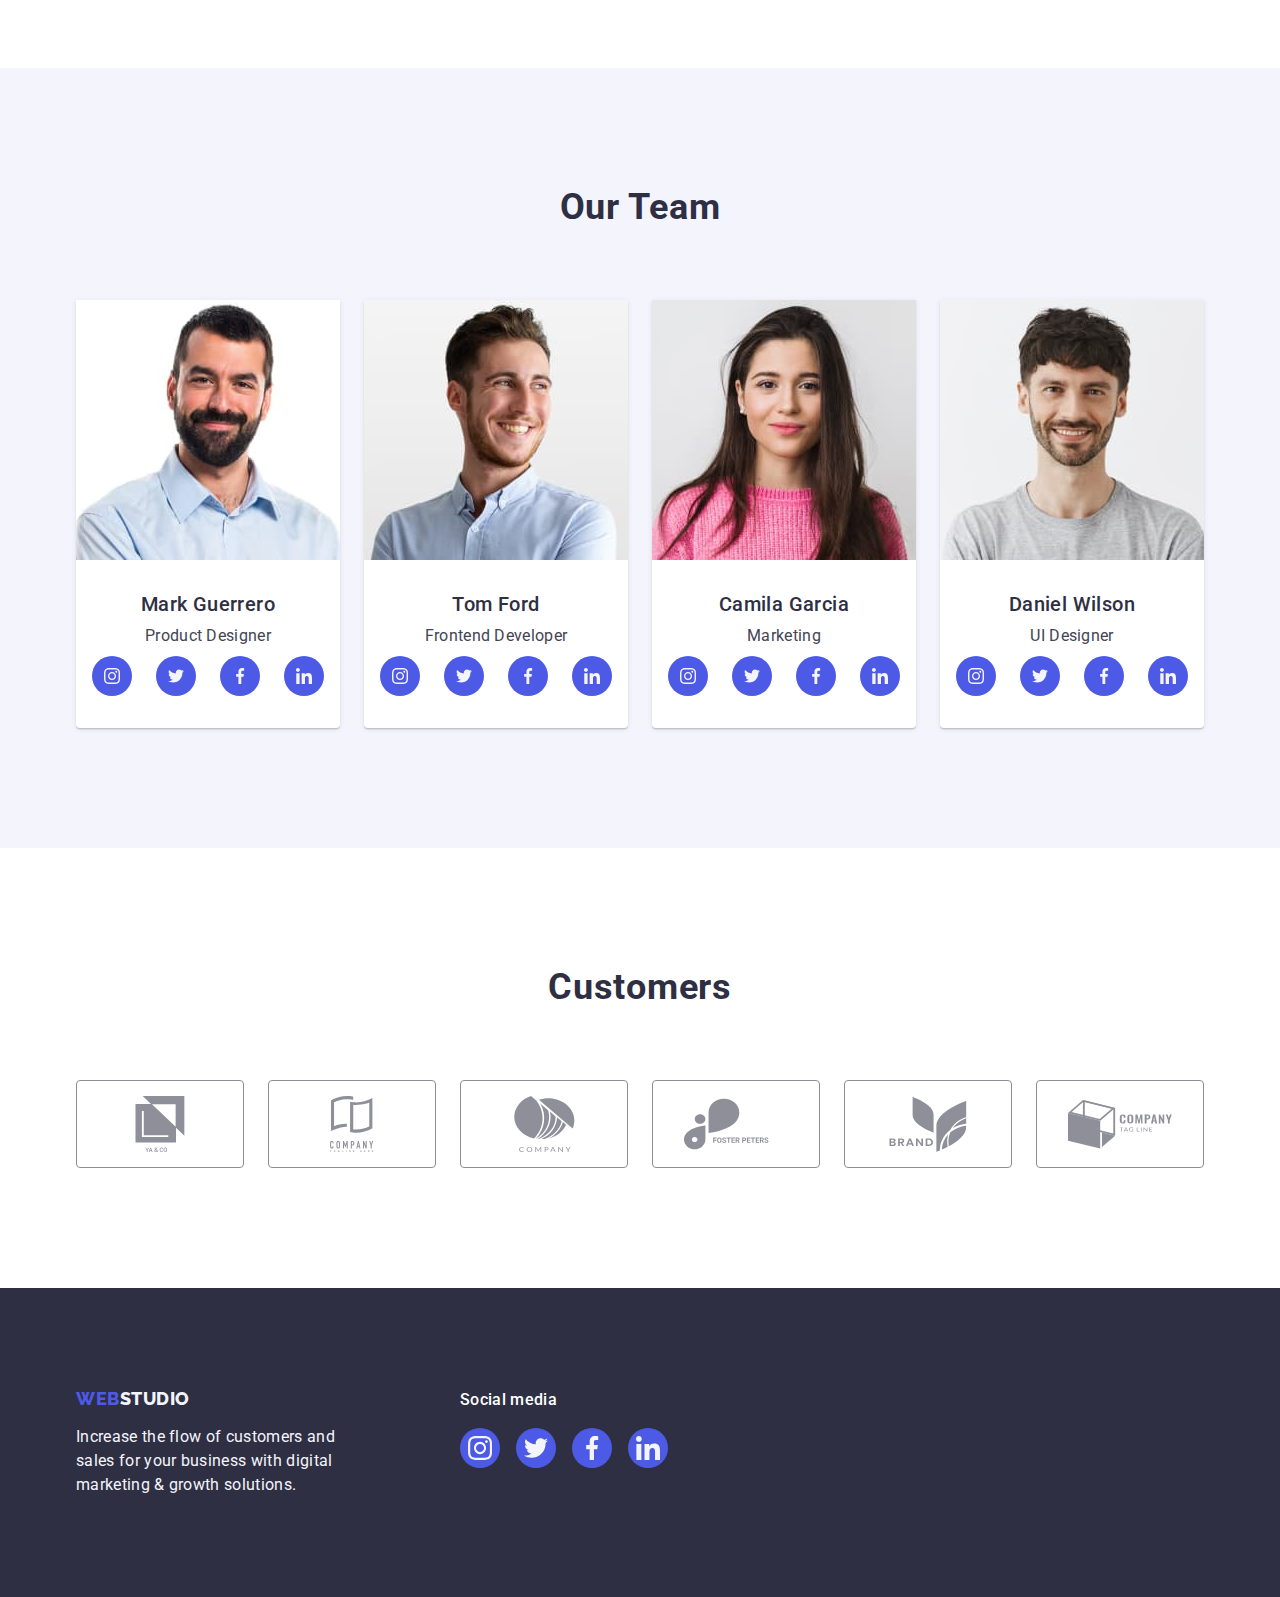
==== commit 14347228: "gggggg" ====
--- a/index.html
+++ b/index.html
@@ -46,7 +46,7 @@
      </div>
     </header>
 
-     <!--Головна частина -->
+     
 
     <main>
 
--- a/css/style.css
+++ b/css/style.css
@@ -60,13 +60,15 @@
  .width-element{width:calc((100% - 72px)/4);}       
 
 
-.header{border-bottom: 1px solid var(--color-seven);
-        box-shadow: 0px 2px 1px rgba(46, 47, 66, 0.08), 0px 1px 1px rgba(46, 47, 66, 0.16), 0px 1px 6px rgba(46, 47, 66, 0.08);
-}
+.header{
+         border-bottom: 1px solid var(--color-seven); 
+         box-shadow: 0px 2px 1px rgba(46, 47, 66, 0.08), 0px 1px 1px rgba(46, 47, 66, 0.16), 0px 1px 6px rgba(46, 47, 66, 0.08); 
+        }
 
 .header-container{
        display: flex; 
-       align-items: center;} 
+       align-items: center;}
+       
         
 .nav{display: flex;
      align-items: center;} 
@@ -132,7 +134,8 @@
       background-repeat: no-repeat;
       background-position: center;
       background-color: rgba(46, 47, 66, 0.7);
-      max-width: 1440px;}
+      max-width: 1440px;
+      margin: 0,auto;}
       
 .title-one{
       font-weight: 700;
@@ -187,7 +190,6 @@
              padding-bottom: 120px;}
 
 .what-are-we-doing{background-color: var(--color-three);
-                   padding-top: 120px;
                    padding-bottom: 120px;}
 
 .customers {background-color: var(--color-three);
@@ -227,7 +229,6 @@
 .social-list-size{width: 40px;
                   height: 40px;}
 .social-list{display:flex;
-             margin-top: 8px; 
              height:100%;
              justify-content: center;
              align-items: center; 
@@ -286,7 +287,6 @@
               gap: 24px;}              
 .customers-icon{
               display: flex;
-              margin-top: 8px;
               justify-content: center;
               align-items: center;
               gap: 24px;
@@ -295,8 +295,7 @@
               border: 1px solid var(--color-eight);
               border-radius: 4px;}  
                 
-.customers-icon:hover,.customers-icon:focus{background-color:var(--color-six);
-                                            color:var(--color-six);
+.customers-icon:hover,.customers-icon:focus{color:var(--color-six);
                                             border-color:var(--color-six);}
 
 .customers-icon-size{width: calc((100% - 120px) / 6);
